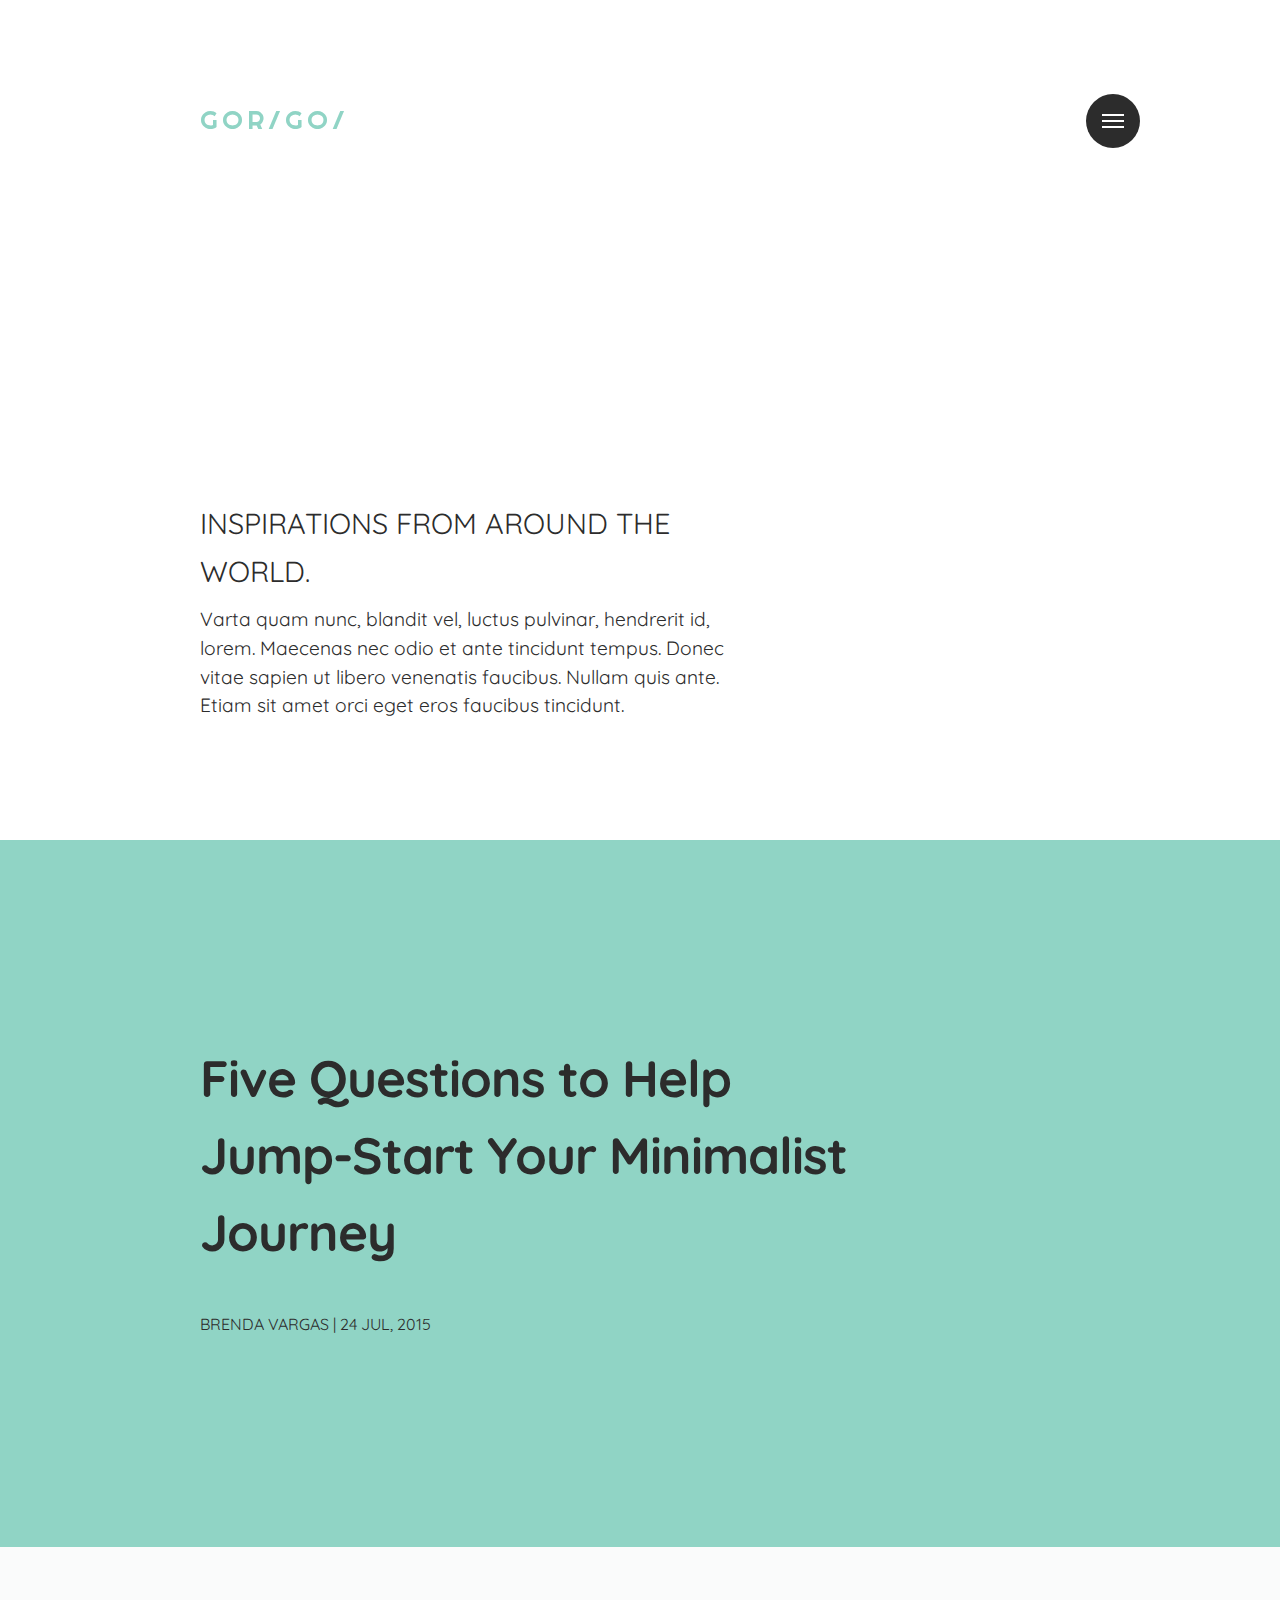
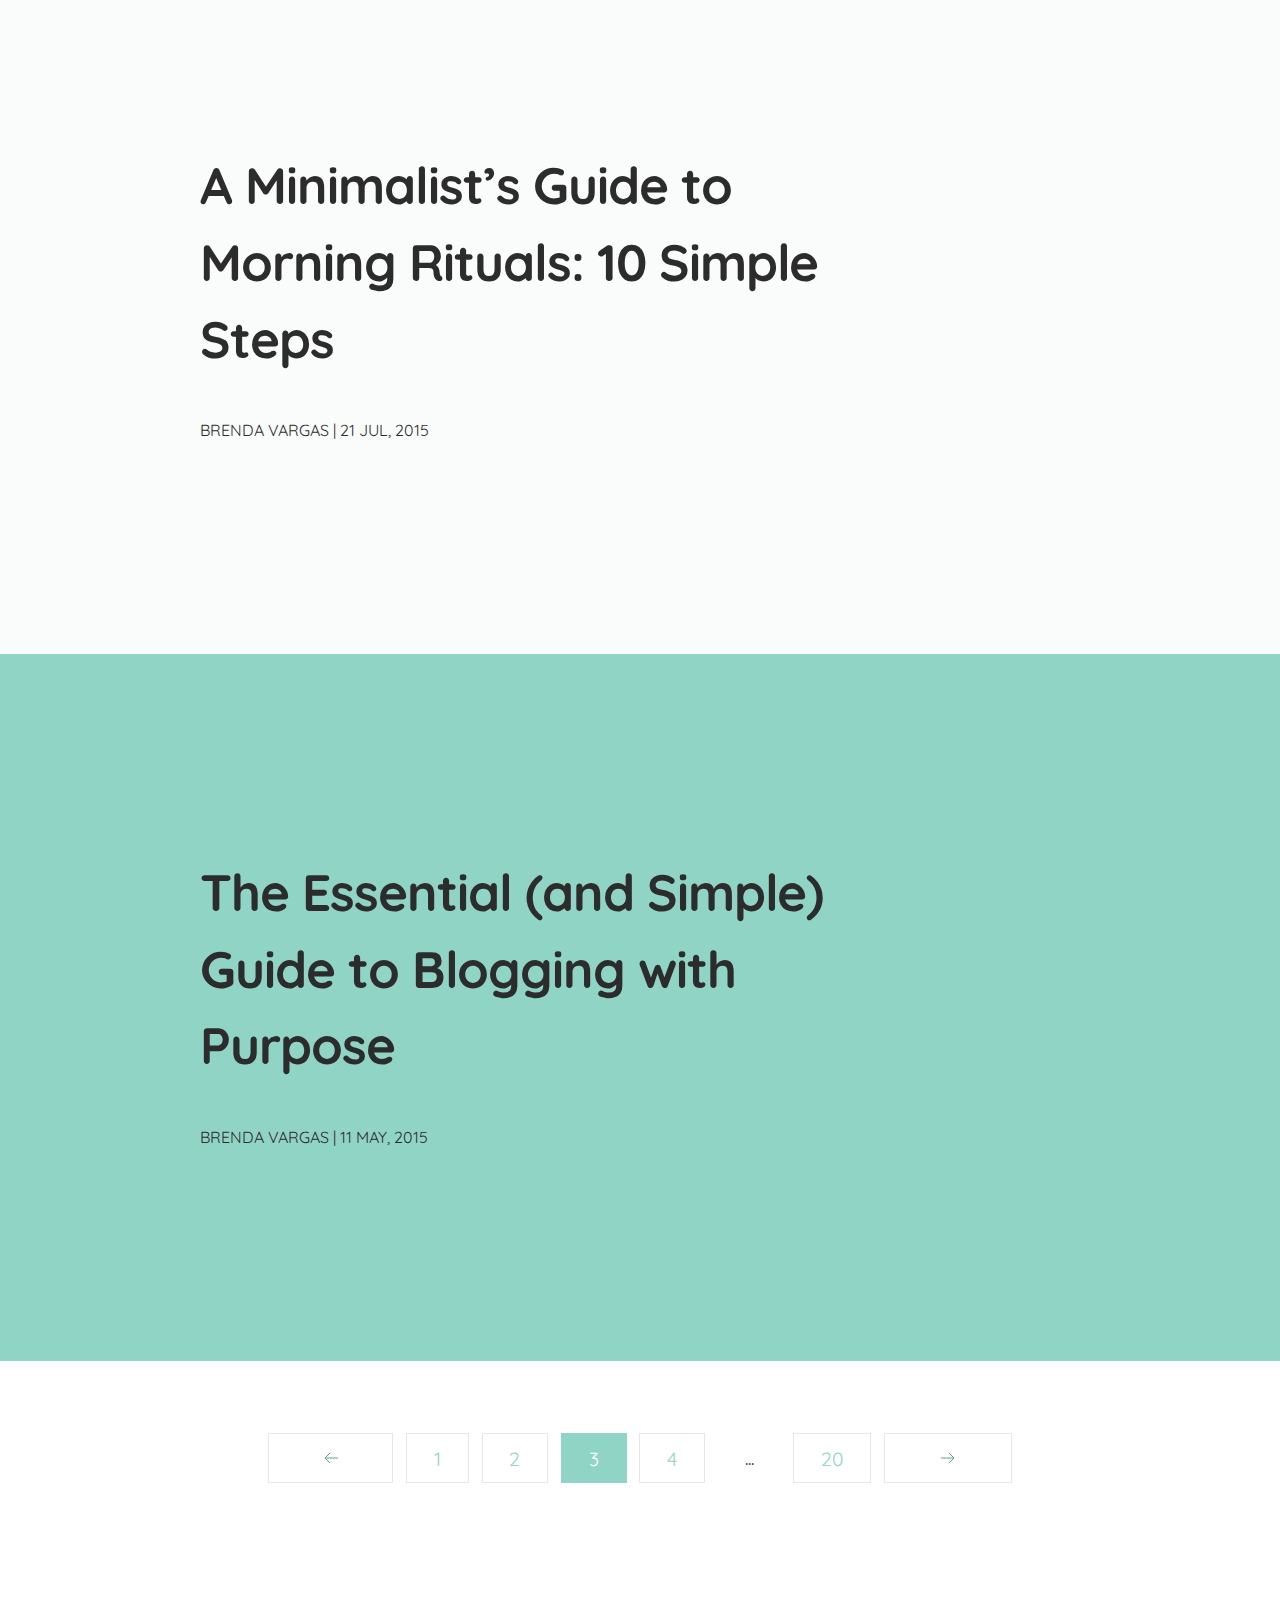
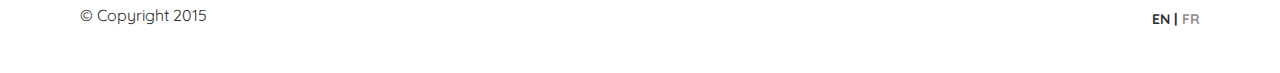
==== news.html @ 6a3af5d9 "template" ====
<!DOCTYPE html>
<html lang="en" class="no-js">
<head>
<meta http-equiv="Content-Type" content="text/html; charset=utf-8" >
    <meta charset="utf-8" />
    <meta name="viewport" content="width=device-width" />
    <meta http-equiv="x-ua-compatible" content="ie=edge">
    <title>GOR/GO/</title>
 
    <link rel="stylesheet" href="style.css" media="screen" />
   

    <link href='http://fonts.googleapis.com/css?family=Righteous&subset=latin,latin-ext' rel='stylesheet' type='text/css'>
    <link href='http://fonts.googleapis.com/css?family=Quicksand:300,400,700' rel='stylesheet' type='text/css'>

     <script src="scripts/modernizr.js"></script>

</head>

<body>
    
    <a href="#cd-nav" class="cd-nav-trigger">Menu 
        <span class="cd-nav-icon"></span>

        <svg x="0px" y="0px" width="54px" height="54px" viewBox="0 0 54 54">
            <circle fill="transparent" stroke="#90D4C5" stroke-width="2" cx="27" cy="27" r="25" stroke-dasharray="157 157" stroke-dashoffset="157"></circle>
        </svg>
    </a>
        
    <div id="cd-nav" class="cd-nav">
        <div class="cd-navigation-wrapper">
            <div class="cd-half-block">


                <nav>
                    <ul class="cd-primary-nav">
                        <li><a href="index.html" class="selected">Showcase</a></li>
                        <li><a href="news.html">News</a></li>
                        <li><a href="profile.html">Profile</a></li>
                        <li><a href="#">Docs</a></li>
                        <li><a href="#">Contact</a></li>
                    </ul>
                </nav>
            </div><!-- .cd-half-block -->
            
            <div class="cd-half-block">
                <address>
                    <ul class="cd-contact-info">
                        <li><a href="mailto:info@myemail.co">info@myemail.co</a></li>
                        <li>0244-12345678</li>
                    </ul>
                    <ul class="cd-contact-socials">
                        <li><a href="#0">Instagram</a></li>   
                        <li><a href="#0">Behance</a></li>   
                        <li><a href="#0">Dribbble</a></li>    
                    </ul>
                </address>
            </div> <!-- .cd-half-block -->
        </div> <!-- .cd-navigation-wrapper -->
    </div> <!-- .cd-nav -->

    <div class="site-container">

        <header class="site-header cf">
            <div class="site-title"><a href="index.html">GOR/GO/</a></div>

            <div class="cf"></div>

        </header><!-- / .site-header -->

        <section class="site-content">

            <div class="page-desc">
                <h4>Inspirations from around the world.</h4>
                <p>Varta quam nunc, blandit vel, luctus pulvinar, hendrerit id, lorem. Maecenas nec odio et ante tincidunt tempus. Donec vitae sapien ut libero venenatis faucibus. Nullam quis ante. Etiam sit amet orci eget eros faucibus tincidunt.</p>
            </div>
            
            <article class="news">


                <div class="blog_item full grey_bg ">
                    <a class="full_link" href="news-item.html"></a>
                    <div class="abs_bg" style="background-image: url('img/news-3.jpg')"></div>
                    <div class="blog_item_inner">
                        <h1>Five Questions to Help Jump-Start Your Minimalist Journey</h1>
                        <h5 class="date">Brenda Vargas | 24 Jul, 2015</h5>
                    </div>
                </div>
                <div class="blog_item full">
                    <a class="full_link" href="news-item.html"></a>
                    <div class="abs_bg" style="background-image: url('img/news-2.jpg')"></div>
                    <div class="blog_item_inner">
                        <h1>A Minimalist’s Guide to Morning Rituals: 10 Simple Steps</h1>
                        <h5 class="date">Brenda Vargas | 21 Jul, 2015</h5>
                    </div>
                </div>
                <div class="blog_item full grey_bg">
                    <a class="full_link" href="news-item.html"></a>
                    <div class="abs_bg" style="background-image: url('img/news-1.jpg')"></div>
                    <div class="blog_item_inner">
                        <h1>The Essential (and Simple) Guide to Blogging with Purpose</h1>
                        <h5 class="date">Brenda Vargas | 11 May, 2015</h5>
                    </div>
                </div>
       
            </article>
   
        <!--END .site-content-->
        </section>
 
        <nav role="navigation">
            <ul class="cd-pagination animated-buttons custom-icons">
                <li class="button"><a href="#0"><i>Prev</i></a></li>
                <li><a href="#0">1</a></li>
                <li><a href="#0">2</a></li>
                <li><a class="current" href="#0">3</a></li>
                <li><a href="#0">4</a></li>
                <li><span>...</span></li>
                <li><a href="#0">20</a></li>
                <li class="button"><a href="#0"><i>Next</i></a></li>
            </ul>
        </nav> <!-- cd-pagination-wrapper -->
 

         <footer class="site-footer cf">
            <p class="footer-text">© Copyright 2015 </p>
            <nav class="languages" role="navigation">
              <ul>
             
                <li class="active"><a href="#">EN |</a></li>
                <li><a href="#">FR</a></li>
             
              </ul>
            </nav> 
        </footer>


    <!--END .site-container-->
    </div>

    <script src="scripts/jquery-2.1.4.min.js"></script>
    <script src="scripts/jquery.fitvids.js"></script>
    <script src="scripts/jquery.imagesloaded.min.js"></script>
    <script src="scripts/main.js"></script>  
 

</body>
</html>
---- style.css ----
/*
Template Name: Gorgo
Author: Levent Usta
Author URI: http://www.aristotheme.com
Description: A template by Aristotheme.
*/

/*=================================*/
/*  Table of Contents
/*  - Reset & Clearfix Styles
/*  - Main Styles
/*      - Titles
/*      - Navigation Styles
/*      - Projects Feed
/*          - Project Assets
/*          - Project Content
/*          - Paginations
/*  - News
/*  - Structure
/*  - Grid
/*  - Footer Styles
/*  - Media Queries


/*=================================*/

/*=================================*/
/* Reset & Clearfix Styles
/*=================================*/

html, body, div, span, applet, object, iframe, h1, h2, h3, h4, h5, h6, p, blockquote, pre, a, abbr, acronym, address, big, cite, code, del, dfn, em, font, img, ins, kbd, q, s, samp, small, strike, strong, sub, sup, tt, var, b, u, i, center, dl, dt, dd, ol, ul, li, fieldset, form, label, legend, table, caption, tbody, tfoot, thead, tr, th, td { margin: 0; padding: 0; border: 0; outline: 0; font-size: 100%; vertical-align: baseline; background: transparent; } body { line-height: 1; } ol, ul { list-style: none; } blockquote, q { quotes: none; } blockquote:before, blockquote:after, q:before, q:after { content: ''; content: none; } :focus { outline: 0; } ins { text-decoration: none; } del { text-decoration: line-through; } table { border-collapse: collapse; border-spacing: 0; }

.cf:before, .cf:after { content: " "; display: table; } .cf:after { clear: both; }

/*=================================*/
/* Main Styles
/*=================================*/

* { box-sizing: border-box; }
html {
    font-family: sans-serif; /* 1 */
    -ms-text-size-adjust: 100%; /* 2 */
    -webkit-text-size-adjust: 100%; /* 2 */
}
body {
    background: #FFFFFF;
    color: #2c2c2c;
    font-family: 'quicksand', Arial, sans-serif;
    font-size: 18px;
    line-height: 1.65;
    opacity: 0;
    overflow-x: hidden;
    transition: opacity 0.25s ease-in 0.1s;
    word-wrap: break-word;
    -webkit-text-size-adjust: none;
}
body.loaded,
.no-js body {
    opacity: 1;
}
a, a:visited {
    color: #90D4C5;
    text-decoration: none;
    transition: color 0.1s ease-in-out;
}
a:hover, a:active {
    color: #2c2c2c;
    text-decoration: none;
}

h1,h2,h3 {
    font-weight: bold;
    line-height: 1.5;
}
h1 {
    font-size: 2.2rem;
    letter-spacing: -1px;
    margin: 0 0 40px;
}

h2 {
    font-size: 1.8rem;
    margin: 0;
}

h3 {
    font-size: 1.4rem;
}

h4 {
    font-size: 1.2rem;
}

h5 {
    font-size: 1rem;
}

h6 {
    font-size: .8rem;
}

h3,
h4,
h5,
h6 {
    text-transform: uppercase;
    margin: 0 0 10px;
}
h4,
h5,
h6 {
   font-weight: normal;
}
p,li {
    font-weight: 400;
    font-size: 1.2rem;
    line-height: 1.5;
    margin: 0 0 20px;
}
small {
    font-weight: 300;
    font-size: 1rem;
    color: #747474
}
img {
    height: auto;
    max-width: 100%;
    vertical-align: bottom;
}

hr{
    border: 0;
    height: 4px;
    margin: 40px 0;
    background: #000;
}

pre,
code,
samp {
    font-family: "quicksand", Consolas, monospace;
    font-size: inherit;
}

pre,
code {
    background-color: #eee;
    border-radius: 3px;
}

pre {
    margin-top: 0;
    margin-bottom: 1rem;
    overflow-x: scroll;
    padding: 1rem;
}

.example {
  border-bottom-left-radius: 0;
  border-bottom-right-radius: 0;
  background-color: #fafafa;
  position: relative;
  padding: 2rem 1rem;
}

.example-title {
  position: absolute;
  top: 0;
  right: 0;
  background-color: #eee;
  padding: 0 1rem;
  border-top-right-radius: 3px;
  border-bottom-left-radius: 3px;
}
.example + pre {
  border-top-left-radius: 0;
  border-top-right-radius: 0;
  /*border: 1px solid #ccc;*/
  /*border-top: 0;*/
}
pre {
  margin-bottom: 2rem;
}

/*===== Titles =====*/
.site-title {
    font-family: 'Righteous',helvetica,sans-serif;
    font-size: 26px;
    color: #90D4C5;
    line-height: 1.5em;
    position: relative;
    z-index: 12;
    letter-spacing: 4px;
    margin-bottom: 120px;
}
.site-title a {
    position: fixed;
}
.site-title a,
.site-title a:visited { color: #90D4C5; }
.site-title a:hover,
.site-title a:active {
    color: #90D4C5;
    opacity: 0.8;
}
.site-title div { display: inline; }
.site-tagline {
    clear: both;
    margin-bottom: 40px;
    width: 100%;
}
.site-tagline p {
    color: #2c2c2c;
    font-size: 21px;
    text-align: left;
    width: 90%;
}
.site-tagline a,
.site-tagline a:visited { color: #90D4C5; }
.site-tagline a:hover {
    color: #2c2c2c;
}
/*=================================*/
/* Language Styles
/*=================================*/
.languages {
    position: relative;
    z-index: 1;
    float: right;
    -webkit-transition: -webkit-transform 0.5s;
    -moz-transition: -moz-transform 0.5s;
    transition: transform 0.5s;
}
.languages ul {
    list-style: none;
    margin: 0;
    padding: 0;
}
.languages ul li {
    display: inline-block;
    margin: 0;
}
.languages ul li a {
    color: #8e8e8e;
    font-weight: bold;
    font-size: 14px;
    line-height: 14px;
}
.languages ul li a:hover {
    color: #90D4C5; 
}

.languages ul li.active a {
    color: #2c2c2c;
}
/*=================================*/
/* Navigation Styles
/*=================================*/
.cd-nav-trigger {
    position: fixed;
    z-index: 999;
    right: 20px;
    top: 34px;
    height: 54px;
    width: 54px;
    background-color: #2c2c2c;
    border-radius: 50%;
    /* image replacement */
    overflow: hidden;
    text-indent: 100%;
    white-space: nowrap;
    -webkit-transition: -webkit-transform 0.5s;
    -moz-transition: -moz-transform 0.5s;
    transition: transform 0.5s;
}
.cd-nav-trigger .cd-nav-icon {
    /* icon created in CSS */
    position: absolute;
    z-index: 12;
    left: 50%;
    top: 50%;
    bottom: auto;
    right: auto;
    -webkit-transform: translateX(-50%) translateY(-50%);
    -moz-transform: translateX(-50%) translateY(-50%);
    -ms-transform: translateX(-50%) translateY(-50%);
    -o-transform: translateX(-50%) translateY(-50%);
    transform: translateX(-50%) translateY(-50%);
    width: 22px;
    height: 2px;
    background-color: #ffffff;
}
.cd-nav-trigger .cd-nav-icon::before, .cd-nav-trigger .cd-nav-icon:after {
    /* upper and lower lines of the menu icon */
    content: '';
    position: absolute;
    top: 0;
    right: 0;
    width: 100%;
    height: 100%;
    background-color: inherit;
    /* Force Hardware Acceleration in WebKit */
    -webkit-transform: translateZ(0);
    -moz-transform: translateZ(0);
    -ms-transform: translateZ(0);
    -o-transform: translateZ(0);
    transform: translateZ(0);
    -webkit-backface-visibility: hidden;
    backface-visibility: hidden;
    -webkit-transition: -webkit-transform 0.5s, width 0.5s, top 0.3s;
    -moz-transition: -moz-transform 0.5s, width 0.5s, top 0.3s;
    transition: transform 0.5s, width 0.5s, top 0.3s;
}
.cd-nav-trigger .cd-nav-icon::before {
    -webkit-transform-origin: right top;
    -moz-transform-origin: right top;
    -ms-transform-origin: right top;
    -o-transform-origin: right top;
    transform-origin: right top;
    -webkit-transform: translateY(-6px);
    -moz-transform: translateY(-6px);
    -ms-transform: translateY(-6px);
    -o-transform: translateY(-6px);
    transform: translateY(-6px);
}
.cd-nav-trigger .cd-nav-icon::after {
    -webkit-transform-origin: right bottom;
    -moz-transform-origin: right bottom;
    -ms-transform-origin: right bottom;
    -o-transform-origin: right bottom;
    transform-origin: right bottom;
    -webkit-transform: translateY(6px);
    -moz-transform: translateY(6px);
    -ms-transform: translateY(6px);
    -o-transform: translateY(6px);
    transform: translateY(6px);
}
.no-touch .cd-nav-trigger:hover .cd-nav-icon::after {
    top: 2px;
}
.no-touch .cd-nav-trigger:hover .cd-nav-icon::before {
    top: -2px;
}
.cd-nav-trigger svg {
    position: absolute;
    top: 0;
    left: 0;
}
.cd-nav-trigger circle {
    /* circle border animation */
    -webkit-transition: stroke-dashoffset 0.4s 0s;
    -moz-transition: stroke-dashoffset 0.4s 0s;
    transition: stroke-dashoffset 0.4s 0s;
}
.navigation-is-open .cd-nav-trigger {
    /* rotate trigger when navigation becomes visible */
    -webkit-transform: rotate(180deg);
    -moz-transform: rotate(180deg);
    -ms-transform: rotate(180deg);
    -o-transform: rotate(180deg);
    transform: rotate(180deg);
}
.navigation-is-open .cd-nav-trigger .cd-nav-icon::after,
.navigation-is-open .cd-nav-trigger .cd-nav-icon::before {
    /* animate arrow --> from hamburger to arrow */
    width: 50%;
    -webkit-transition: -webkit-transform 0.5s, width 0.5s;
    -moz-transition: -moz-transform 0.5s, width 0.5s;
    transition: transform 0.5s, width 0.5s;
}
.navigation-is-open .cd-nav-trigger .cd-nav-icon::before {
    -webkit-transform: rotate(45deg);
    -moz-transform: rotate(45deg);
    -ms-transform: rotate(45deg);
    -o-transform: rotate(45deg);
    transform: rotate(45deg);
}
.navigation-is-open .cd-nav-trigger .cd-nav-icon::after {
    -webkit-transform: rotate(-45deg);
    -moz-transform: rotate(-45deg);
    -ms-transform: rotate(-45deg);
    -o-transform: rotate(-45deg);
    transform: rotate(-45deg);
}
.no-touch .navigation-is-open .cd-nav-trigger:hover .cd-nav-icon::after, .no-touch .navigation-is-open .cd-nav-trigger:hover .cd-nav-icon::before {
    top: 0;
}
.navigation-is-open .cd-nav-trigger circle {
    stroke-dashoffset: 0;
    -webkit-transition: stroke-dashoffset 0.4s 0.3s;
    -moz-transition: stroke-dashoffset 0.4s 0.3s;
    transition: stroke-dashoffset 0.4s 0.3s;
}
.cd-nav {
    position: fixed;
    z-index: 12;
    top: 0;
    left: 0;
    height: 100%;
    width: 100%;
    background-color: #2c2c2c;
    visibility: hidden;
    -webkit-transition: visibility 0s 0.7s;
    -moz-transition: visibility 0s 0.7s;
    transition: visibility 0s 0.7s;
}
.cd-nav .cd-navigation-wrapper {
    /* all navigation content */
    padding: 20px;
    height: 100%;
    overflow-y: auto;
    -webkit-overflow-scrolling: touch;
   
    /* Force Hardware Acceleration in WebKit */
    -webkit-transform: translateZ(0);
    -moz-transform: translateZ(0);
    -ms-transform: translateZ(0);
    -o-transform: translateZ(0);
    transform: translateZ(0);
    -webkit-backface-visibility: hidden;
    backface-visibility: hidden;
    -webkit-transform: translateX(-50%);
    -moz-transform: translateX(-50%);
    -ms-transform: translateX(-50%);
    -o-transform: translateX(-50%);
    transform: translateX(-50%);
    -webkit-transition: -webkit-transform 0.7s;
    -moz-transition: -moz-transform 0.7s;
    transition: transform 0.7s;
    -webkit-transition-timing-function: cubic-bezier(0.86, 0.01, 0.77, 0.78);
    -moz-transition-timing-function: cubic-bezier(0.86, 0.01, 0.77, 0.78);
    transition-timing-function: cubic-bezier(0.86, 0.01, 0.77, 0.78);
}
.navigation-is-open .cd-nav {
    visibility: visible;
    -webkit-transition: visibility 0s 0s;
    -moz-transition: visibility 0s 0s;
    transition: visibility 0s 0s;
}
.navigation-is-open .cd-nav .cd-navigation-wrapper {
    -webkit-transform: translateX(0);
    -moz-transform: translateX(0);
    -ms-transform: translateX(0);
    -o-transform: translateX(0);
    transform: translateX(0);
    -webkit-transition: -webkit-transform 0.5s;
    -moz-transition: -moz-transform 0.5s;
    transition: transform 0.5s;
    -webkit-transition-timing-function: cubic-bezier(0.82, 0.01, 0.77, 0.78);
    -moz-transition-timing-function: cubic-bezier(0.82, 0.01, 0.77, 0.78);
    transition-timing-function: cubic-bezier(0.82, 0.01, 0.77, 0.78);
}
 
.cd-nav .cd-primary-nav {
    margin-top: 90px;
}
.cd-nav .cd-primary-nav a {
    font-size: 21px;
    display: inline-block;
}
.cd-nav .cd-primary-nav a.selected {
    color: #ffffff;
}
.no-touch .cd-nav .cd-primary-nav a:hover {
    color: #ffffff;
}
.cd-nav .cd-contact-info {
    margin-top: 20px;
    margin-bottom: 20px;
}
.cd-nav .cd-contact-info li {
    margin-bottom: 0.5em;
    line-height: 1.2;
    color: rgba(255, 255, 255, 0.3);
}
.cd-nav .cd-contact-info a {
    color: #ffffff;
    color: rgba(255, 255, 255, 0.3);
}
.cd-nav .cd-contact-info a:hover {
    color: #ffffff;
    color: rgba(255, 255, 255, 1);
}
.cd-nav .cd-contact-info span {
    display: block;
}
.cd-nav .cd-contact-info li, 
.cd-nav .cd-contact-info a, 
.cd-nav .cd-contact-info span {
    font-size: 18px;
}

.cd-nav .cd-contact-socials li {
    line-height: 1.8;
}
.cd-nav .cd-contact-socials a {
    color: rgba(255, 255, 255, 0.3);
    text-transform: uppercase;
    letter-spacing: 2px;
    font-size: 16px
}
.cd-nav .cd-contact-socials a:hover {
    color: #fff;
}
.no-js main {
    height: auto;
    overflow: visible;
}

.no-js .cd-nav {
    position: static;
    visibility: visible;
}
.no-js .cd-nav .cd-navigation-wrapper {
    height: auto;
    overflow: visible;
    padding: 100px 5%;
    -webkit-transform: translateX(0);
    -moz-transform: translateX(0);
    -ms-transform: translateX(0);
    -o-transform: translateX(0);
    transform: translateX(0);
}
/*===== Projects Feed =====*/
.projects-feed {
    clear: both;
}
.projects-feed .project {
    background: #fff;
    opacity: 0;
    overflow: hidden;
    position: relative;
    transition: opacity 0.25s ease-in 0.1s;
    width: 100%;
}
.no-js .projects-feed .project,
.projects-feed .loaded {
    opacity: 1;
}
.projects-feed .project .overlay {
    background: #ffffff;
    background: rgba(255, 255, 255, 0.6);
    height: 100%;
    opacity: 0;
    position: absolute;
    top: 0; right: 0; bottom: 0; left: 0;
    -webkit-transition: opacity 0.15s ease-in-out;
    transition: opacity 0.15s ease-in-out;
    width: 100%;
}
.no-touch .projects-feed .project a:hover .overlay {
    opacity: 1;
}
.projects-feed .project-content-container {
    position: relative;
    width: 100%;
    padding-bottom: 100%;
}
.projects-feed .project-content-container::before {
    border-left: 22px solid transparent;
    border-right: 22px solid transparent;
    border-bottom: 22px solid #fff;
    content: '';
    display: block;
    height: 0;
    margin: auto;
    position: absolute;
    top: -22px; left: 0; right: 0;
    width: 0;
}
.projects-feed .project-content {
    position: absolute;
    top: 0; right: 0; bottom: 0; left: 0;
    padding: 20px;
}
.table {
    display: table;
    height: 100%;
    width: 100%;
}
.table-cell {
    display: table-cell;
    height: 100%;
    width: 100%;
    vertical-align: middle;
}
.thumbnail-title {
    color: #2c2c2c;
    font-family: 'Righteous',helvetica,sans-serif;
    font-size: 21px;
    margin: 0 auto 10px auto;
    text-align: left;
    letter-spacing: 4px;
    text-transform:uppercase;
    max-width: 360px;
    width: 75%;
    word-wrap: break-word;
}
.thumbnail-description {
    color: #2c2c2c;
    font-family: 'quicksand', Arial, sans-serif;
    font-size: 16px;
    margin: 0 auto;
    max-height: 5em;
    max-width: 360px;
    text-align: left;
    width: 75%;
    text-transform: uppercase;
}
/*===== Project Assets =====*/
.thumb img {
    width: 100%;
    height: auto;
}
div.image,
div.audio,
div.video {
    text-align: center;
    transition: opacity 0.25s ease-in 0.1s;
}
.no-js div.image,
.no-js div.audio,
.no-js div.video,
div.loaded { opacity: 1; }
div.image img { width: 100%; }
 
.view {
    cursor: -webkit-zoom-in;
    cursor: -moz-zoom-in;
}
/*===== Project Content =====*/
.project-meta {
    font-family: 'quicksand', Arial, sans-serif;
    font-size: 14px;
    color: #BBBBBB;
    margin-top: 28px;
}
.project-meta > span::before {
    content: "\002F";
    margin: 0 5px 0 3px;
}
.project-meta > span:first-child::before { content: none; }
.project-meta a,
.project-meta a:visited {
    color: #BBBBBB;
    transition: opacity 0.2s ease-in-out;
}
.project-meta a:hover { color: #90D4C5; }
.project-meta .tags { margin-top: 17px; }
.project-meta .tags a { margin-left: 10px; }
.project-meta .tags a:first-child { margin-left: 0; }

/*===== Paginations =====*/
nav[role="navigation"] {
  text-align: center;
}

.cd-pagination {
  margin: 2em auto 2em;
  text-align: center;
}
.cd-pagination li {
  /* hide numbers on small devices */
  display: none;
  margin: 0 .2em;
}
.cd-pagination li.button {
  /* make sure prev next buttons are visible */
  display: inline-block;
}
.cd-pagination a, .cd-pagination span {
  display: inline-block;
  -webkit-user-select: none;
  -moz-user-select: none;
  -ms-user-select: none;
  user-select: none;
  /* use padding and font-size to change buttons size */
  padding: .6em .8em;
  font-size: 18p
  x;

}
.cd-pagination a {
  border: 1px solid #e6e6e6;
}
.no-touch .cd-pagination a:hover {
  background-color: #f2f2f2;
}
.cd-pagination a:active {
  /* click effect */
  -webkit-transform: scale(0.9);
  -moz-transform: scale(0.9);
  -ms-transform: scale(0.9);
  -o-transform: scale(0.9);
  transform: scale(0.9);
}
.cd-pagination a.disabled {
  /* button disabled */
  color: rgba(46, 64, 87, 0.4);
  pointer-events: none;
}
.cd-pagination a.disabled::before, .cd-pagination a.disabled::after {
  opacity: .4;
}
.cd-pagination .button:first-of-type a::before {
  content: '\00ab  ';
}
.cd-pagination .button:last-of-type a::after {
  content: ' \00bb';
}
.cd-pagination .current {
  /* selected number */
  background-color: #90D4C5;
  border-color: #90D4C5;
  color: #ffffff;
  pointer-events: none;
}
@media only screen and (min-width: 768px) {
  .cd-pagination li {
    display: inline-block;
  }
}
@media only screen and (min-width: 1170px) {
  .cd-pagination {
    margin: 4em auto 4em;
  }
}

.cd-pagination.custom-icons .button a {
  position: relative;

}
.cd-pagination.custom-icons .button:first-of-type a {
  padding-left: 2.4em;
}
.cd-pagination.custom-icons .button:last-of-type a {
  padding-right: 2.4em;
}
.cd-pagination.custom-icons .button:first-of-type a::before,
.cd-pagination.custom-icons .button:last-of-type a::after {
  content: '';
  position: absolute;
  display: inline-block;
  /* set size for custom icons */
  width: 16px;
  height: 16px;
  top: 50%;
  /* set margin-top = icon height/2 */
  margin-top: -8px;
  background: transparent url("img/cd-icon-arrow.svg") no-repeat center center;
}

.cd-pagination.custom-icons .button-main a {
  background: transparent url("img/portfolio-icon.svg") no-repeat center center;
}

.cd-pagination.custom-icons .button-main a:hover {
  background: transparent url("img/portfolio-icon.svg") no-repeat center center;
  border:1px solid #2c2c2c;
  -webkit-transition: border 1s;
  -moz-transition: border 1s;
  transition: border 1s;
}

.cd-pagination.custom-icons .button:first-of-type a::before {
  left: .8em;
}
.cd-pagination.custom-icons .button:last-of-type a::after {
  right: .8em;
  -webkit-transform: rotate(180deg);
  -moz-transform: rotate(180deg);
  -ms-transform: rotate(180deg);
  -o-transform: rotate(180deg);
  transform: rotate(180deg);
}

.cd-pagination.animated-buttons a, 
.cd-pagination.animated-buttons span {
  padding: 0 1.4em;
  height: 50px;
  line-height: 50px;
  overflow: hidden;
}
.cd-pagination.animated-buttons .button a {
  position: relative;
  padding: 0 2em;
}
.cd-pagination.animated-buttons .button:first-of-type a::before,
.cd-pagination.animated-buttons .button:last-of-type a::after {
  left: 50%;
  -webkit-transform: translateX(-50%);
  -moz-transform: translateX(-50%);
  -ms-transform: translateX(-50%);
  -o-transform: translateX(-50%);
  transform: translateX(-50%);
  right: auto;
  -webkit-transition: -webkit-transform 0.3s;
  -moz-transition: -moz-transform 0.3s;
  transition: transform 0.3s;
}
.cd-pagination.animated-buttons .button:last-of-type a::after {
  -webkit-transform: translateX(-50%) rotate(180deg);
  -moz-transform: translateX(-50%) rotate(180deg);
  -ms-transform: translateX(-50%) rotate(180deg);
  -o-transform: translateX(-50%) rotate(180deg);
  transform: translateX(-50%) rotate(180deg);
}
.cd-pagination.animated-buttons i {
  display: block;
  height: 100%;
  -webkit-transform: translateY(100%);
  -moz-transform: translateY(100%);
  -ms-transform: translateY(100%);
  -o-transform: translateY(100%);
  transform: translateY(100%);
  -webkit-transition: -webkit-transform 0.3s;
  -moz-transition: -moz-transform 0.3s;
  transition: transform 0.3s;
  font-style: normal;

}

.no-touch .cd-pagination.animated-buttons .button a:hover i {
  -webkit-transform: translateY(0);
  -moz-transform: translateY(0);
  -ms-transform: translateY(0);
  -o-transform: translateY(0);
  transform: translateY(0);
}

.no-touch .cd-pagination.animated-buttons .button:first-of-type a:hover::before {
  -webkit-transform: translateX(-50%) translateY(-50px);
  -moz-transform: translateX(-50%) translateY(-50px);
  -ms-transform: translateX(-50%) translateY(-50px);
  -o-transform: translateX(-50%) translateY(-50px);
  transform: translateX(-50%) translateY(-50px);
}

.no-touch .cd-pagination.animated-buttons .button:last-of-type a:hover::after {
  -webkit-transform: translateX(-50%) rotate(180deg) translateY(50px);
  -moz-transform: translateX(-50%) rotate(180deg) translateY(50px);
  -ms-transform: translateX(-50%) rotate(180deg) translateY(50px);
  -o-transform: translateX(-50%) rotate(180deg) translateY(50px);
  transform: translateX(-50%) rotate(180deg) translateY(50px);
}


/*===== News =====*/
.news .blog_item:nth-child(odd) {  background: #90D4C5; }
.news .blog_item:nth-child(even) {  background: #fafbfb; }
.blog_item {
    padding: 80px 50px;
    position: relative;
    transition: all 0.5s;
    cursor: pointer;
}
.blog_item h1, .blog_item h5 {
    transition: all 0.5s;
}
.blog_item h5 {
    font-size: 0.7em;
}
.blog_item .abs_bg {
    display: block;
    z-index: 1;
    position: absolute;
    left: 0;
    top: 0;
    width: 100%;
    height: 100%;
    background-size: cover;
    transition: all 0.5s;
    -ms-filter: "progid:DXImageTransform.Microsoft.Alpha(Opacity=0)";
    filter: alpha(opacity=0);
    -moz-opacity: 0;
    -khtml-opacity: 0;
    opacity: 0;
}
.blog_item .blog_item_inner {
    z-index: 2;
    position: relative;
}
.blog_item .full_link {
    z-index: 3;
    position: absolute;
    width: 100%;
    height: 100%;
    top:0;
    left:0;
}
.blog_item:hover {
    color: #fff;
    background: #000;
}
.blog_item:hover h1, .blog_item:hover h5 {
    color: #fff;
}
.blog_item:hover .abs_bg {
    -ms-filter: "progid:DXImageTransform.Microsoft.Alpha(Opacity=50)";
    filter: alpha(opacity=50);
    -moz-opacity: 0.5;
    -khtml-opacity: 0.5;
    opacity: 0.5;
}
.blog_item h1 {
    overflow: hidden;
    width: 100%;
    font-size: 1.4rem;
}
#blog .blog_item h1 {
    overflow: hidden;
}
/*===== Footer =====*/
.site-footer { padding: 40px 200px;}

/*=================================*/
/* Structure
/*=================================*/

.site-container {
    margin: 0 auto;
}
.site-header,
.page-desc {
    padding: 40px 20px;
    width: 100%;
}

.page-desc img {
    margin:40px 0;
}
.page-desc ul {
  margin: 60px 0;
}
.page-desc  li {
  list-style-type: disc;
  margin-left: 60px;
}
.row {
    margin-top: 40px;
}
.site-content {
    clear: both;
}
.site-content figure{
    margin:0;
    padding: 0;
}
.site-footer { padding: 40px 20px; }
.right {
    float: right;
    margin: 0px 0px 40px 40px ;
}
.left {
    float: left;
    margin: 0px 40px 40px 0px ;
}

/*=================================*/
/* Grid System
/*=================================*/

.row {
  overflow: hidden;
}
.large-1, .large-2, .large-3, .large-4 {
    width: 100%;
    margin-bottom: 40px;
}
.large-1:nth-child(1n), .large-2:nth-child(1n), .large-3:nth-child(1n), .large-4:nth-child(1n) {
    float: left;
}
.large-1:last-child, .large-2:last-child, .large-3:last-child, .large-4:last-child{
    float: right;
}



/*=================================*/
/* Footer Styles
/*=================================*/
.site-footer {
    color: #2c2c2c;
    font-family: 'quicksand', Arial, sans-serif;
}
.site-footer p { margin: 0; font-size: 16px;display: inline;}
.site-footer a,
.site-footer a:visited { color: #2c2c2c; }
.site-footer a:hover { color: #90D4C5; } 

/*=================================*/
/* Media Queries
/*=================================*/



@media only screen and (min-width: 401px) {

    /*===== Titles =====*/
    .site-tagline p { 
        font-size: 28px;
    }
    /*===== Navigations =====*/
    .cd-nav-trigger {
        top: 34px;
        right: 40px;
    }
    .cd-nav .cd-navigation-wrapper {
        padding: 40px;
    }
    /*===== Projects =====*/
    .projects-feed .thumb,
    .projects-feed .project-content-container {
        float: left;
        width: 50%;
    }
    .projects-feed .project-content-container { padding-bottom: 50%; }
    .projects-feed .project:nth-child(2n) .thumb { float: right; }
    /* Thumb on the left */
    .projects-feed .project:nth-child(2n+1) .project-content-container::before {
        border-top: 22px solid transparent;
        border-left: none;
        border-bottom: 22px solid transparent;
        border-right: 22px solid #fff;
            left: -22px; top: 0; bottom: 0; right: initial;
    }
    /* Thumb on the right */
    .projects-feed .project:nth-child(2n) .project-content-container::before {
        border-top: 22px solid transparent;
        border-right: none;
        border-bottom: 22px solid transparent;
        border-left: 22px solid #fff;
        left: initial; top: 0; bottom: 0; right: -22px;
    }
    /*===== Footer =====*/
    .site-footer { padding: 40px }

}

@media only screen and (min-width: 600px) {

    /*===== Structures =====*/
    .site-header,
    .page-desc {
        padding: 60px;
    }
    .page-desc {
        width: 75%;
    }
    .page-desc h1,
    .page-desc h2,
    .page-desc h3{
        font-size: 2.8rem;
    }
    /*===== Titles =====*/
    .site-title {
        margin-bottom: 120px;
    }
    .site-tagline {
        margin-bottom: 60px;
    }
    .site-tagline p { 
        font-size: 36px;
    }
    /*===== Navigations =====*/
    .cd-nav-trigger {
        top: 52px;
        right: 60px;
    }
    .cd-nav .cd-navigation-wrapper {
        padding: 60px 59px 60px calc(1px + 59px);
    }
    .cd-nav .cd-navigation-wrapper::after {
        clear: both;
        content: "";
        display: table;
    }
    .cd-nav .cd-half-block {
        width: 50%;
        float: left;
    }
    .cd-nav .cd-primary-nav {
        margin-top: 160px;
    }
    .cd-nav .cd-primary-nav a {
        font-size: 36px;
    }
    .cd-nav .cd-contact-info {
        margin-top: 160px;
        margin-bottom: 80px;
        text-align: right;
    }
    .cd-nav .cd-contact-info li {
        margin-bottom: 2em;
    }
    .cd-nav .cd-contact-socials {
        text-align: right;
    }
    /*===== Blog =====*/
    .blog_item h1 {
        font-size: 2rem;
        width: 75%;
    }
    .blog_item h5 {
        font-size: 0.8rem;
    }
    .blog_item {
        padding: 100px 50px;
    }
    /*===== Footer =====*/
    .site-footer { padding: 40px 60px; }


}

@media only screen and (min-width: 801px) {

    /*===== Structures =====*/
    .site-header,
    .page-desc {
        padding: 80px;
    }
    .row {
        margin-top: 80px;
    }
    /*===== Titles =====*/
    .site-title {
        margin-bottom: 160px;
    }
    .site-tagline {
        margin-bottom: 80px;
    }
    .site-tagline p { 
        font-size: 42px;
    }
    /*===== Navigations =====*/
    .cd-nav-trigger {
        top: 74px;
        right: 80px;
    }
    .cd-nav .cd-navigation-wrapper {
        padding: 60px 79px 60px calc(1px + 79px);
    }
    .cd-nav .cd-primary-nav a {
        font-size: 42px;
    }
    .cd-nav .cd-contact-info li, 
    .cd-nav .cd-contact-info a, 
    .cd-nav .cd-contact-info span {
        font-size: 21px;
    }
    /*===== Footer =====*/
    .site-footer { padding: 40px 80px; }
    .footer-text { float: left; }
    .footer-misc { float: right; }
    /*===== Projects =====*/
    .thumbnail-title {
        font-size: 28px;
    }
    .is_page .projects-feed { margin-top: 150px; }
    .projects-feed .project { float: left; }
    .projects-feed .project:nth-child(3n+1),
    .projects-feed .project:nth-child(3n+3) {
        /*max-width: 800px;*/
        width: 66.6667%;
    }
    .projects-feed .project:nth-child(3n+2) {
        float: right;
        /*max-width: 400px;*/
        width: 33.3333%;
    }
    .projects-feed .project:nth-child(3n+1) .thumb { float: left; }
    .projects-feed .project:nth-child(3n+3) .thumb { float: right; }
    .projects-feed .project:nth-child(3n+2) .thumb,
    .projects-feed .project:nth-child(3n+2) .project-content-container {
        float: none;
        width: 100%;
    }
    .projects-feed .project:nth-child(3n+2) .project-content-container { padding-bottom: 100%; }
    /* Thumb on the left */
    .projects-feed .project:nth-child(3n+1) .project-content-container::before {
        border-top: 22px solid transparent;
        border-left: none;
        border-bottom: 22px solid transparent;
        border-right: 22px solid #fff;
            left: -22px; top: 0; bottom: 0; right: initial;
    }
    /* Thumb on the top */
    .projects-feed .project:nth-child(3n+2) .project-content-container::before {
        border-left: 22px solid transparent;
        border-top: none;
        border-right: 22px solid transparent;
        border-bottom: 22px solid #fff;
            left: 0; top: -22px; bottom: initial; right: 0;
    }
    /* Thumb on the right */
    .projects-feed .project:nth-child(3n+3) .project-content-container::before {
        border-top: 22px solid transparent;
        border-right: none;
        border-bottom: 22px solid transparent;
        border-left: 22px solid #fff;
            left: initial; top: 0; bottom: 0; right: -22px;
    }
    /*===== Paginations =====*/

    /*===== Grid =====*/
    .large-1 {
      width: 100%;
    }

    .large-1:nth-child(1n) {
      float: left;
    }

    .large-1:last-child {
      float: right;
    }

    .large-2 {
      width: 40%;
    }

    .large-2:nth-child(1n) {
      float: left;
    }

    .large-2:last-child {
      float: right;
    }

    .large-3 {
      width: 30%;
    }

    .large-3:nth-child(1n) {
      float: left;
    }

    .large-3:last-child {
      float: right;
    }

    .large-4 {
      width: 20%;
    }

    .large-4:nth-child(1n) {
      float: left;
    }

    .large-4:last-child {
      float: right;
    }

    
}

@media only screen and (min-width: 1200px) {

    /*===== Structures =====*/
    .site-header,
    .page-desc {
        padding: 100px 200px;
    }
    .row {
        margin-top: 120px;
    }
    /*===== Titles =====*/
    .site-title {
        margin-bottom: 200px;
    }
    .site-tagline {
        margin-bottom: 100px;
        width: 75%;
    }
    .site-tagline p { 
        font-size: 48px;
    }
    .site-tagline h1 { 
        font-size: 3.2rem;
    }
    .site-tagline h5 { 
        font-size: 1.4rem;
    }
    /*===== Navigations =====*/
    .cd-nav-trigger {
        top: 94px;
        right: 140px;
    }
    .cd-nav .cd-navigation-wrapper {
        padding: 60px 140px 60px calc(58px + 140px);
    }
    .cd-nav .cd-primary-nav a {
        font-size: 54px;
    }
    .cd-nav .cd-contact-info li, 
    .cd-nav .cd-contact-info a, 
    .cd-nav .cd-contact-info span {
        font-size: 24px;
    }
    /*===== Projects =====*/
    .thumbnail-title {
        font-size: 36px;
    }
    /*===== Paginations =====*/

    /*===== Blog =====*/
    .blog_item h1 {
        width: 75%;
        font-size: 3.2rem;
    }
    .blog_item{
        padding: 200px;
    }
    .blog_item h5 {
        font-size: 1rem;
    }
    /*===== Main Styles =====*/
    h1 {
        font-size: 3.2rem;
    }

    h2 {
        font-size: 2.6rem;
    }

    h3 {
        font-size: 2.3rem;
    }

    h4 {
        font-size: 1.8rem;
    }

    h5 {
        font-size: 1.4rem;
    }

    h6 {
        font-size: 1rem;
    }

}
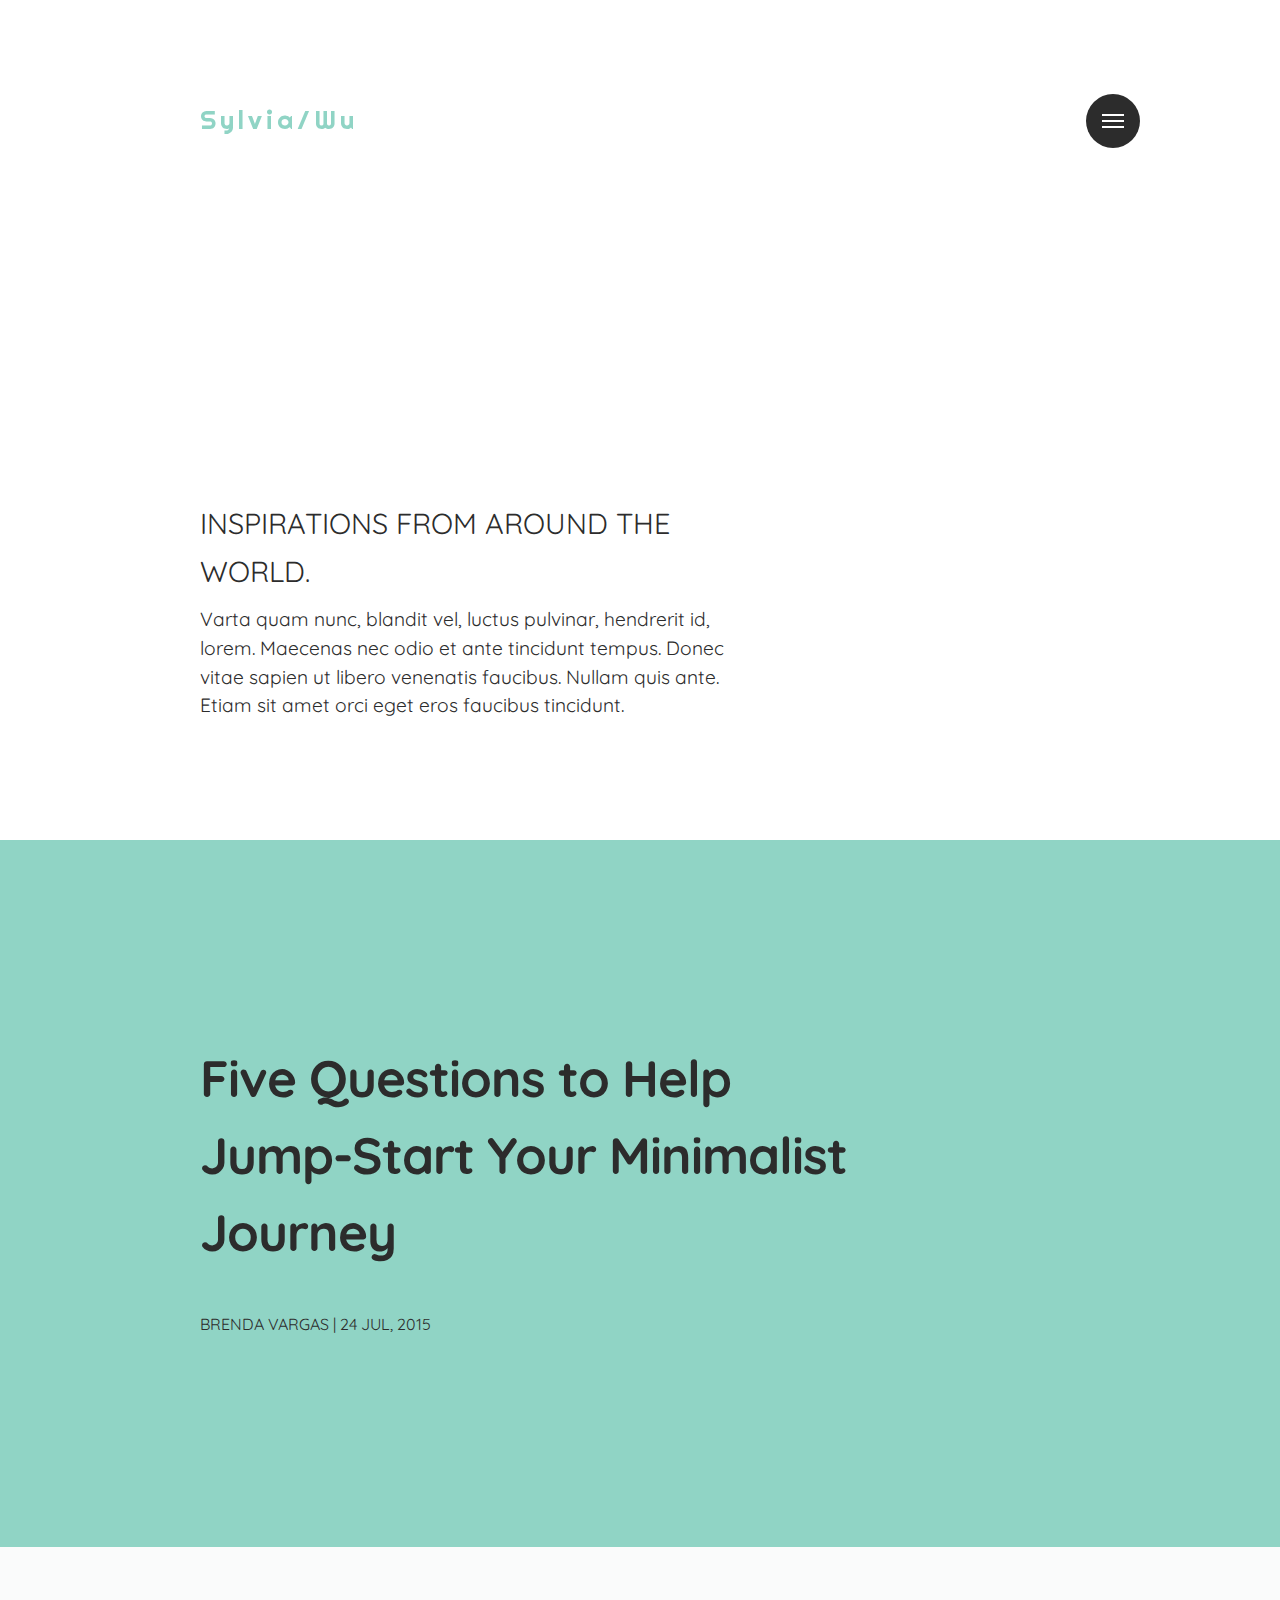
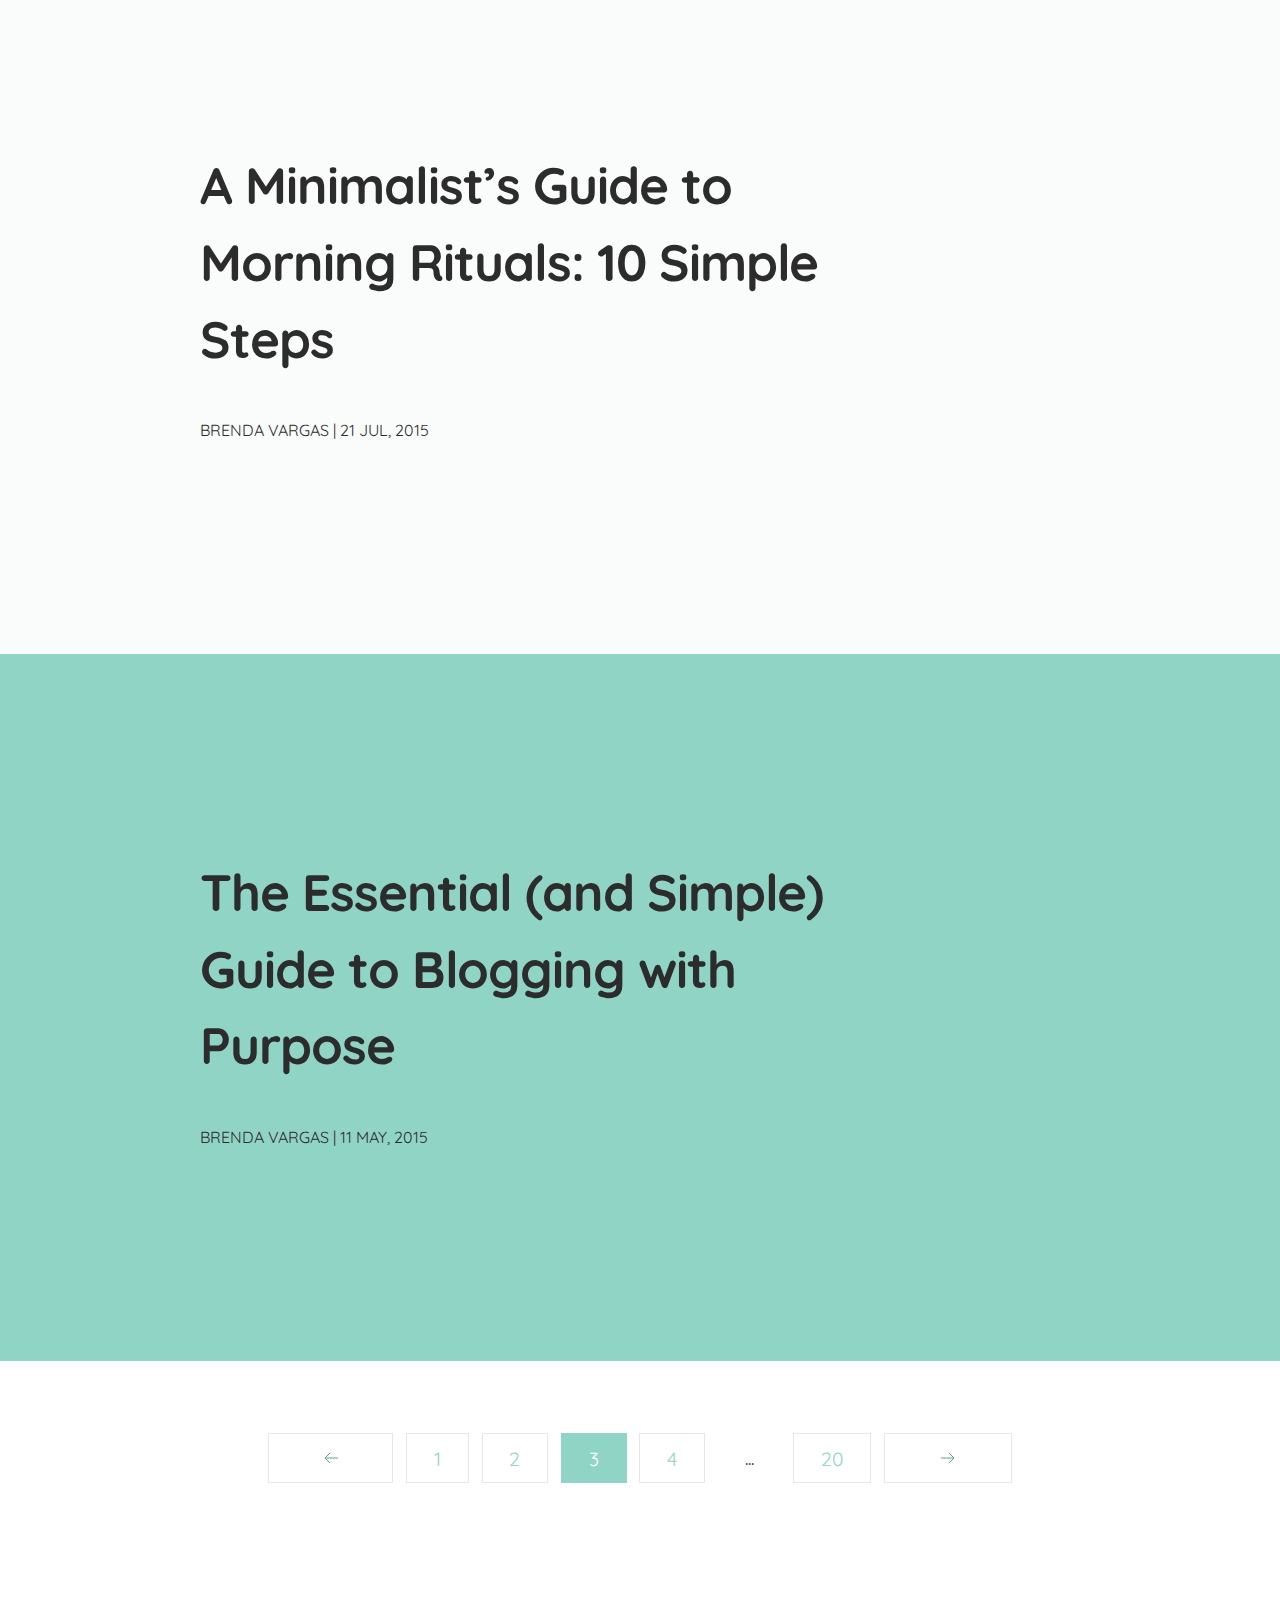
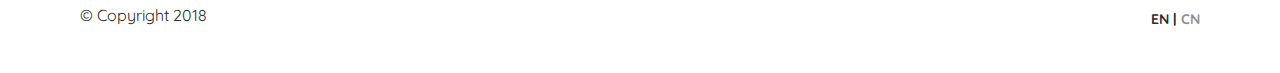
==== commit b3caa30b: "draft-1" ====
--- a/news.html
+++ b/news.html
@@ -5,7 +5,7 @@
     <meta charset="utf-8" />
     <meta name="viewport" content="width=device-width" />
     <meta http-equiv="x-ua-compatible" content="ie=edge">
-    <title>GOR/GO/</title>
+    <title>SW</title>
  
     <link rel="stylesheet" href="style.css" media="screen" />
    
@@ -44,25 +44,25 @@
             </div><!-- .cd-half-block -->
             
             <div class="cd-half-block">
-                <address>
-                    <ul class="cd-contact-info">
-                        <li><a href="mailto:info@myemail.co">info@myemail.co</a></li>
-                        <li>0244-12345678</li>
-                    </ul>
-                    <ul class="cd-contact-socials">
-                        <li><a href="#0">Instagram</a></li>   
-                        <li><a href="#0">Behance</a></li>   
-                        <li><a href="#0">Dribbble</a></li>    
-                    </ul>
-                </address>
-            </div> <!-- .cd-half-block -->
+                    <address>
+                        <ul class="cd-contact-info">
+                            <li><a href="mailto:xilinw@uw.edu">xilinw@uw.edu</a></li>
+                            <li>(206)954-2392</li>
+                        </ul>
+                        <ul class="cd-contact-socials">
+                            <li><a href="#0">Instagram</a></li>   
+                            <li><a href="#0">Behance</a></li>   
+                            <li><a href="#0">Dribbble</a></li>    
+                        </ul>
+                    </address>
+                </div> <!-- .cd-half-block -->
         </div> <!-- .cd-navigation-wrapper -->
     </div> <!-- .cd-nav -->
 
     <div class="site-container">
 
         <header class="site-header cf">
-            <div class="site-title"><a href="index.html">GOR/GO/</a></div>
+            <div class="site-title"><a href="index.html">Sylvia/Wu</a></div>
 
             <div class="cf"></div>
 
@@ -122,17 +122,17 @@
         </nav> <!-- cd-pagination-wrapper -->
  
 
-         <footer class="site-footer cf">
-            <p class="footer-text">© Copyright 2015 </p>
-            <nav class="languages" role="navigation">
-              <ul>
-             
-                <li class="active"><a href="#">EN |</a></li>
-                <li><a href="#">FR</a></li>
-             
-              </ul>
-            </nav> 
-        </footer>
+        <footer class="site-footer cf">
+                <p class="footer-text">© Copyright 2018 </p>
+                <nav class="languages" role="navigation">
+                  <ul>
+                 
+                    <li class="active"><a href="#">EN |</a></li>
+                    <li><a href="#">CN</a></li>
+                 
+                  </ul>
+                </nav> 
+            </footer>
 
 
     <!--END .site-container-->
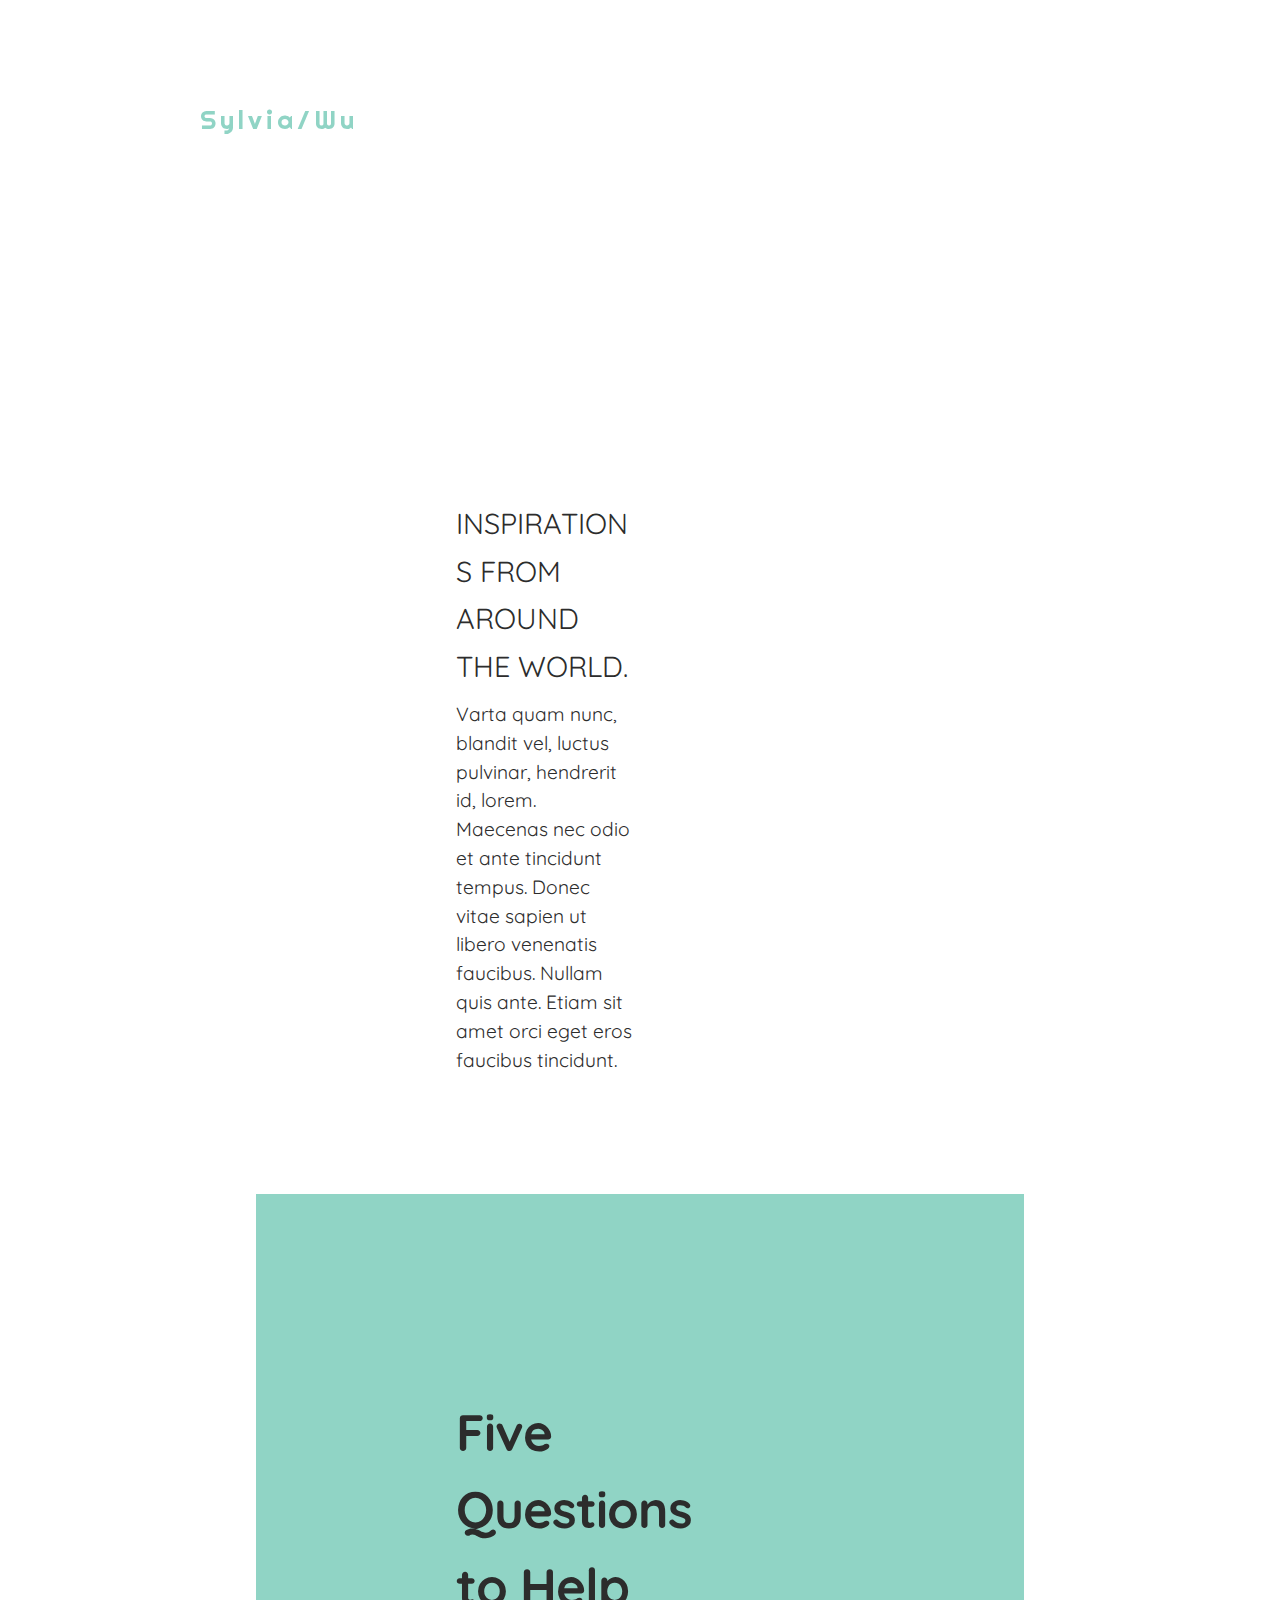
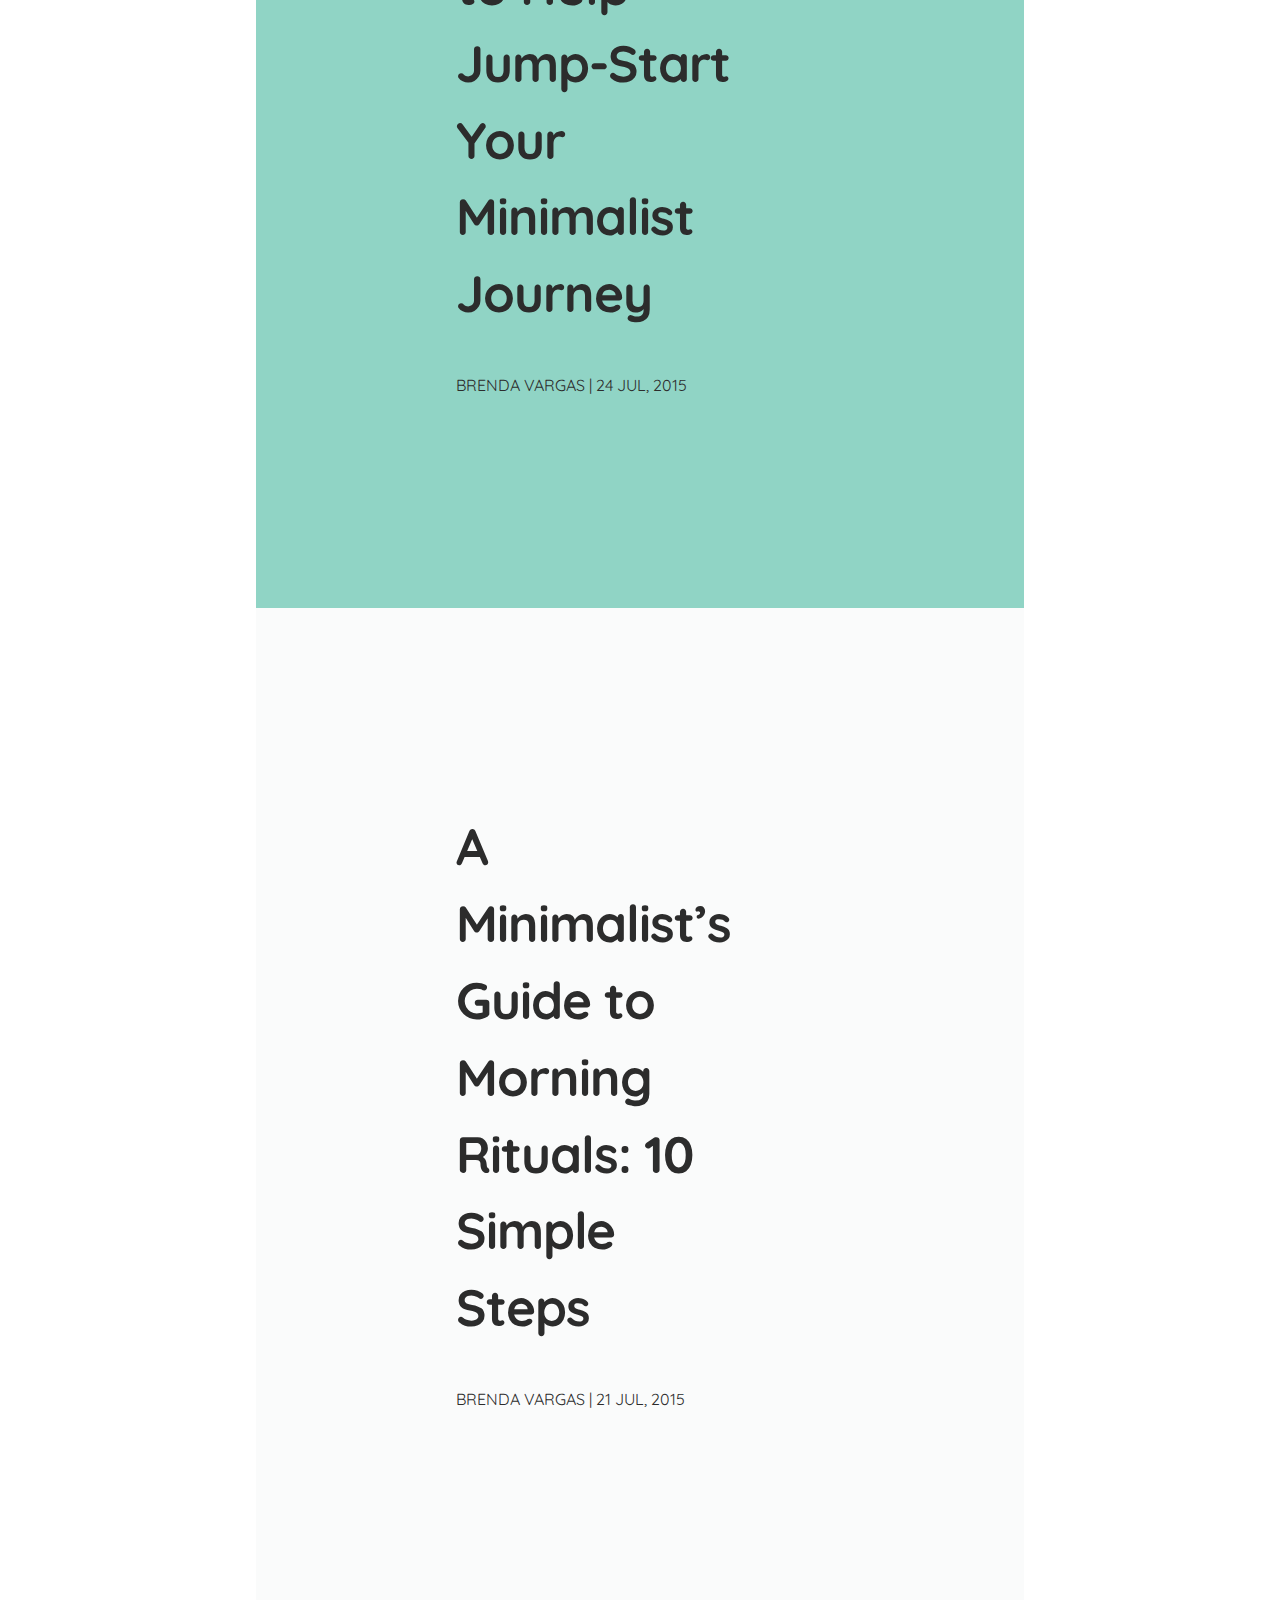
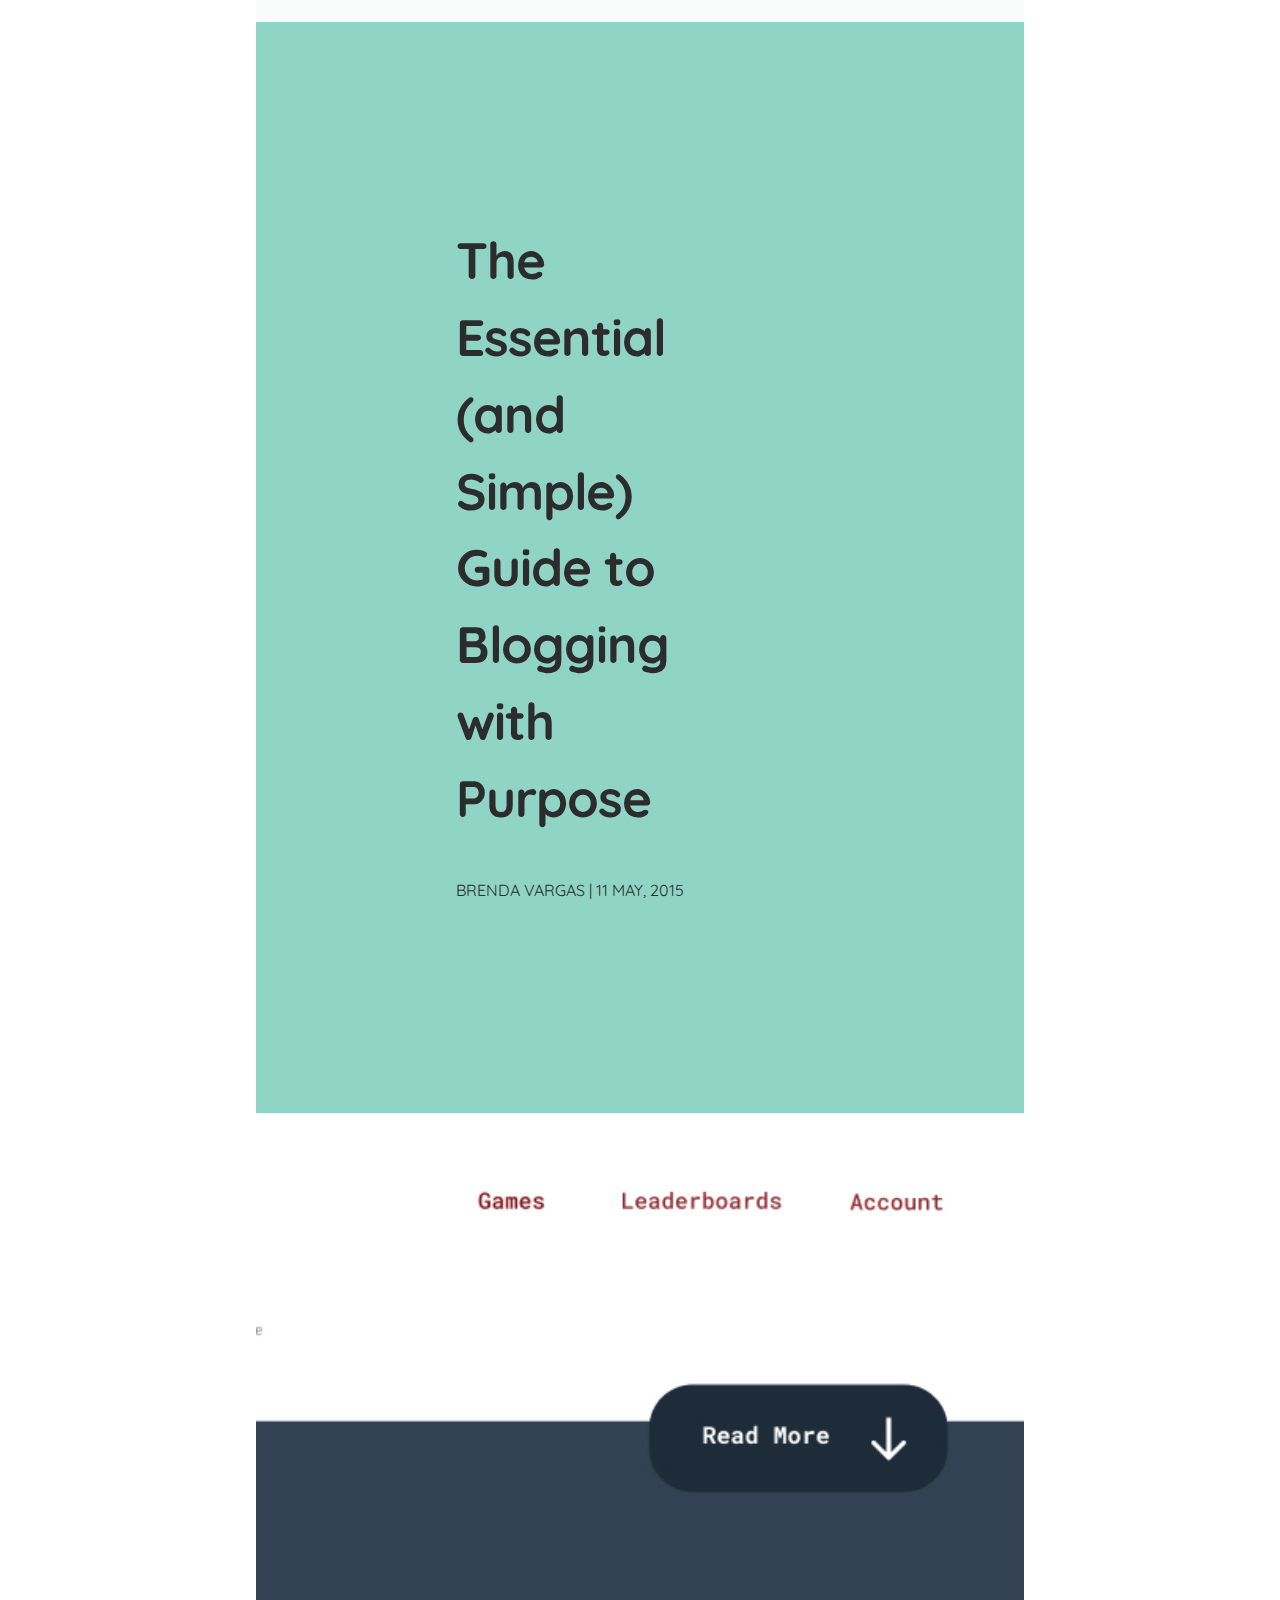
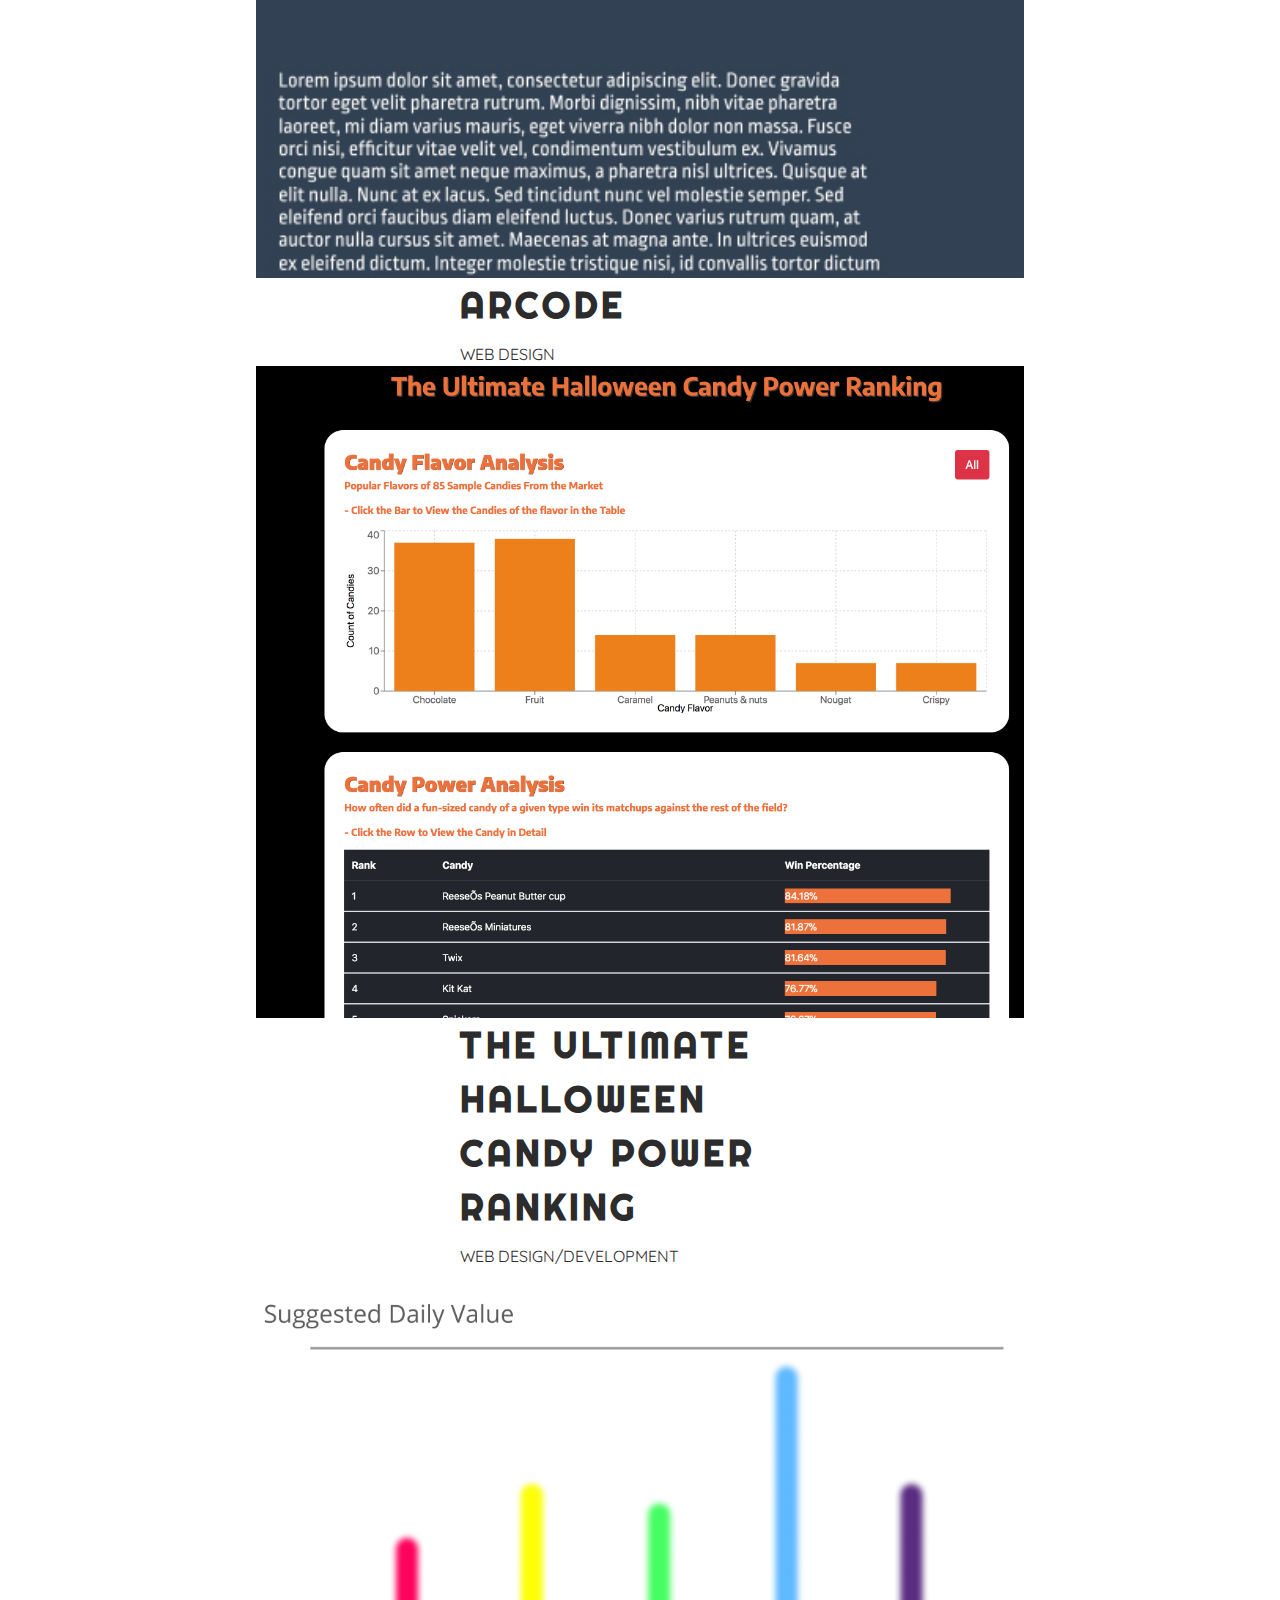
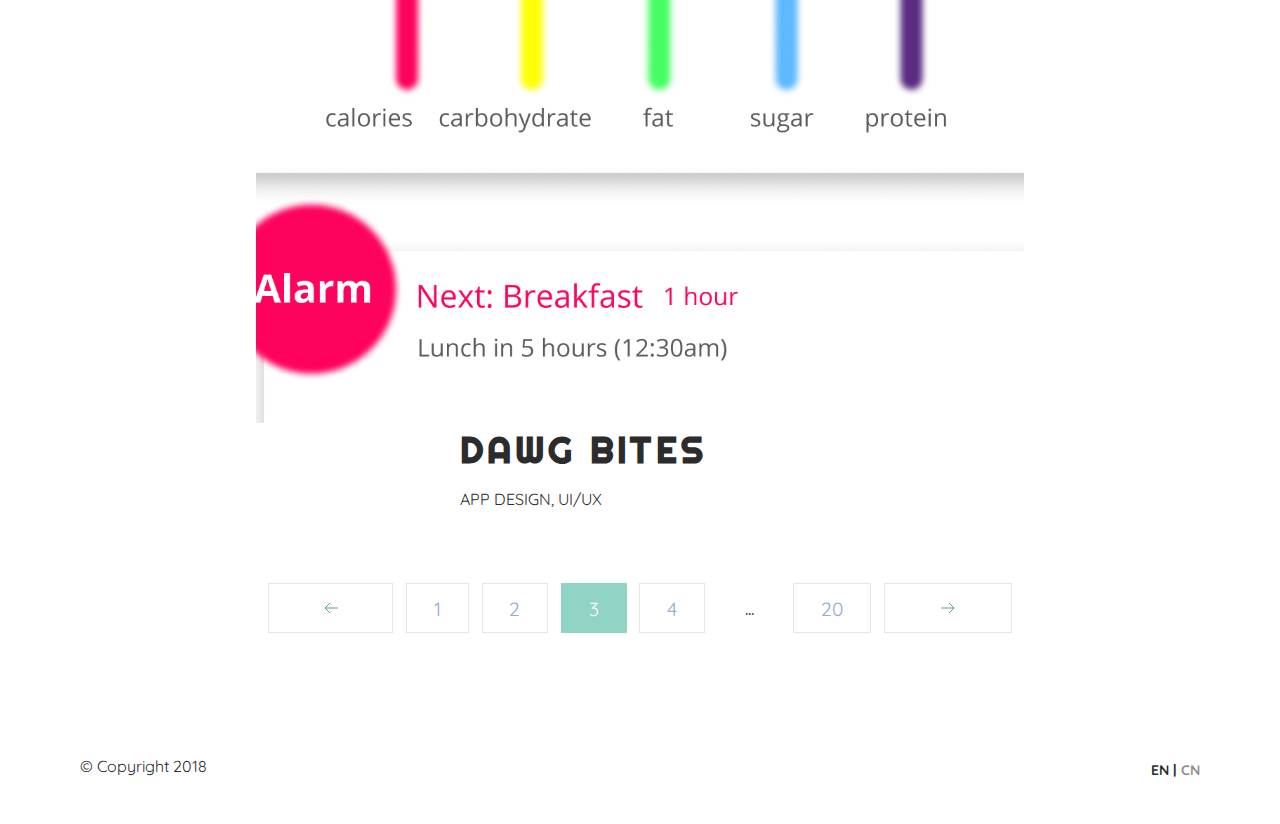
==== commit f07eb55e: "1" ====
--- a/news.html
+++ b/news.html
@@ -104,6 +104,100 @@
                 </div>
        
             </article>
+
+            <article class="project cf">
+                <a href="portfolio-item.html" title="Nike 'Strawberry Lace' Pack">
+                    <div class="thumb">
+                        <div data-picture data-alt="">
+                            <div data-src="img/portfolio-4.png"></div>
+                            
+                            <!--[if (lt IE 9) & (!IEMobile)]>
+                            <div data-src="img/portfolio-4.jpg"></div>
+                            <![endif]-->
+                            
+                            <noscript>
+                                <img src="img/portfolio-4.png" alt="" />
+                            </noscript>
+                        </div>
+                    </div>
+
+                    <div class="project-content-container">
+                        <div class="project-content">
+                            <div class="table">
+                                <div class="table-cell">
+                                    <h2 class="thumbnail-title">Arcode</h2>
+                                    
+                                    <p class="thumbnail-description">Web Design</p>
+                                </div>
+                            </div>
+                        </div>
+                    </div>
+
+                    <div class="overlay"></div>
+                </a>
+            </article>
+            <article class="project cf">
+                <a href="portfolio-item.html" title="Wearetheshit">
+                    <div class="thumb">
+                        <div data-picture data-alt="">
+                            <div data-src="img/portfolio-5.png"></div>
+                            
+                            <!--[if (lt IE 9) & (!IEMobile)]>
+                            <div data-src="img/portfolio-5.jpg"></div>
+                            <![endif]-->
+                            
+                            <noscript>
+                                <img src="img/portfolio-5.png" alt="" />
+                            </noscript>
+                        </div>
+                    </div>
+
+                    <div class="project-content-container">
+                        <div class="project-content">
+                            <div class="table">
+                                <div class="table-cell">
+                                    <h2 class="thumbnail-title">The Ultimate Halloween Candy Power Ranking</h2>
+                                    
+                                    <p class="thumbnail-description">Web Design/Development</p>
+                                </div>
+                            </div>
+                        </div>
+                    </div>
+
+                    <div class="overlay"></div>
+                </a>
+            </article>
+            <article class="project cf">
+                <a href="portfolio-item.html" title="Chamba para Creativos">
+                    <div class="thumb">
+                        <div data-picture data-alt="">
+                            <div data-src="img/portfolio-6.png"></div>
+                            
+                            <!--[if (lt IE 9) & (!IEMobile)]>
+                            <div data-src="img/portfolio-6.jpg"></div>
+                            <![endif]-->
+                            
+                            <noscript>
+                                <img src="img/portfolio-6.png" alt="" />
+                            </noscript>
+                        </div>
+                    </div>
+
+                    <div class="project-content-container">
+                        <div class="project-content">
+                            <div class="table">
+                                <div class="table-cell">
+                                    <h2 class="thumbnail-title">DAWG Bites</h2>
+                                    
+                                    <p class="thumbnail-description">App Design, UI/UX</p>
+                                </div>
+                            </div>
+                        </div>
+                    </div>
+
+                 <div class="overlay"></div>
+                </a>
+            </article>
    
         <!--END .site-content-->
         </section>
--- a/style.css
+++ b/style.css
@@ -27,16 +27,27 @@
 /*=================================*/
 /* Reset & Clearfix Styles
 /*=================================*/
+@import url('https://fonts.googleapis.com/css?family=Nunito|Nunito+Sans:300,400,700');
 
 html, body, div, span, applet, object, iframe, h1, h2, h3, h4, h5, h6, p, blockquote, pre, a, abbr, acronym, address, big, cite, code, del, dfn, em, font, img, ins, kbd, q, s, samp, small, strike, strong, sub, sup, tt, var, b, u, i, center, dl, dt, dd, ol, ul, li, fieldset, form, label, legend, table, caption, tbody, tfoot, thead, tr, th, td { margin: 0; padding: 0; border: 0; outline: 0; font-size: 100%; vertical-align: baseline; background: transparent; } body { line-height: 1; } ol, ul { list-style: none; } blockquote, q { quotes: none; } blockquote:before, blockquote:after, q:before, q:after { content: ''; content: none; } :focus { outline: 0; } ins { text-decoration: none; } del { text-decoration: line-through; } table { border-collapse: collapse; border-spacing: 0; }
 
 .cf:before, .cf:after { content: " "; display: table; } .cf:after { clear: both; }
 
+
+
+@font-face {
+    font-family: 'meatloaf';
+    src: 
+	    url('fonts/meatloaf.ttf') 
+}
+
 /*=================================*/
 /* Main Styles
 /*=================================*/
 
 * { box-sizing: border-box; }
+
+
 html {
     font-family: sans-serif; /* 1 */
     -ms-text-size-adjust: 100%; /* 2 */
@@ -54,17 +65,121 @@
     word-wrap: break-word;
     -webkit-text-size-adjust: none;
 }
+.navbar {
+    font-family: "meatloaf", sans-serif;
+    width: 90%;
+    margin-left: auto;
+    margin-right: auto;
+    float: right;
+    font-size: 50px;
+    /*background-color: white;*/
+}
+
+.logo {
+    position: fixed;
+    display: inline-block;
+    top: 34px;
+}
+
+/*.hover {
+    background: url("img/logo.png");
+     You must set a specified height 
+    background-position: center; 
+    background-repeat: no-repeat; 
+    background-size: cover;
+}*/
+
+.logo2 {
+    position: fixed;
+    top: 34px;
+    background-image: url("img/logo.png");
+    background-size: cover;
+}
+#navbarNav {
+    float: right;
+}
+
+.nav-item {
+    margin-top: 34px;
+    font-size: 30px;
+}
+
+
+
+.introduction {
+    padding-top: 40px;
+    font-family: 'Nunito Sans', sans-serif;
+    font-weight: 300;
+    color: #4c4c4b;
+    font-size: 16px;
+}
+
+
+strong{
+    font-weight: 700;
+}
+
+.pink {
+    color: #ef6b89;
+}
+
+.serenity {
+    color: #92a8d1;
+}
+
+.purple {
+    color: #4b2e83;
+}
+
+.rose {
+    color: #f5c9c8;
+}
+
+
+
+
+
+
+
+/*=================================*/
+/* Resume Style
+/*=================================*/
+
+.title {
+    margin-top: 100px;
+}
+.title-site {
+    width: 70%;
+    margin-top: 10%;
+    margin-right: auto;
+    margin-left: auto;
+}
+
+.content-r {
+    margin-top: 10%;
+    align-content: center;
+    background-color: #fff0f0;
+}
+
+.resume {
+    box-shadow: 10px 10px 20px #f5c9c8;
+    padding: 5px;
+    margin-top: 20px;
+    margin-bottom: 20px;
+}
+
 body.loaded,
 .no-js body {
     opacity: 1;
 }
 a, a:visited {
-    color: #90D4C5;
+    color: #92a8d1;
+    /*color: #90D4C5;*/
     text-decoration: none;
     transition: color 0.1s ease-in-out;
 }
 a:hover, a:active {
-    color: #2c2c2c;
+    color: #90D4C5;
     text-decoration: none;
 }
 
@@ -256,6 +371,8 @@
 /*=================================*/
 /* Navigation Styles
 /*=================================*/
+
+
 .cd-nav-trigger {
     position: fixed;
     z-index: 999;
@@ -263,7 +380,7 @@
     top: 34px;
     height: 54px;
     width: 54px;
-    background-color: #2c2c2c;
+    background-color: #92a8d1;
     border-radius: 50%;
     /* image replacement */
     overflow: hidden;
@@ -306,6 +423,7 @@
     -o-transform: translateZ(0);
     transform: translateZ(0);
     -webkit-backface-visibility: hidden;
+
     backface-visibility: hidden;
     -webkit-transition: -webkit-transform 0.5s, width 0.5s, top 0.3s;
     -moz-transition: -moz-transform 0.5s, width 0.5s, top 0.3s;
@@ -398,7 +516,7 @@
     left: 0;
     height: 100%;
     width: 100%;
-    background-color: #2c2c2c;
+    background-color: #f5c9c8;
     visibility: hidden;
     -webkit-transition: visibility 0s 0.7s;
     -moz-transition: visibility 0s 0.7s;
@@ -455,7 +573,7 @@
     margin-top: 90px;
 }
 .cd-nav .cd-primary-nav a {
-    font-size: 21px;
+    font-size: 40px;
     display: inline-block;
 }
 .cd-nav .cd-primary-nav a.selected {
@@ -487,7 +605,7 @@
 .cd-nav .cd-contact-info li, 
 .cd-nav .cd-contact-info a, 
 .cd-nav .cd-contact-info span {
-    font-size: 18px;
+    font-size: 30px;
 }
 
 .cd-nav .cd-contact-socials li {
@@ -922,7 +1040,7 @@
 }
 .site-header,
 .page-desc {
-    padding: 40px 20px;
+    padding: 100px 30px 50px 30px;
     width: 100%;
 }
 
@@ -993,10 +1111,13 @@
 /*=================================*/
 
 
-
 @media only screen and (min-width: 401px) {
 
     /*===== Titles =====*/
+    .introduction {
+        font-size: 21px;
+    }
+
     .site-tagline p { 
         font-size: 28px;
     }
@@ -1009,6 +1130,13 @@
         padding: 40px;
     }
     /*===== Projects =====*/
+    .content {
+        align-content: center;
+        background-color: #eff4f9;
+    }
+
+
+
     .projects-feed .thumb,
     .projects-feed .project-content-container {
         float: left;
@@ -1059,12 +1187,13 @@
     .site-tagline {
         margin-bottom: 60px;
     }
+
     .site-tagline p { 
         font-size: 36px;
     }
     /*===== Navigations =====*/
     .cd-nav-trigger {
-        top: 52px;
+        top: 34px;
         right: 60px;
     }
     .cd-nav .cd-navigation-wrapper {
@@ -1083,7 +1212,7 @@
         margin-top: 160px;
     }
     .cd-nav .cd-primary-nav a {
-        font-size: 36px;
+        font-size: 50px;
     }
     .cd-nav .cd-contact-info {
         margin-top: 160px;
@@ -1096,6 +1225,24 @@
     .cd-nav .cd-contact-socials {
         text-align: right;
     }
+
+    .title-sm {
+        width: 60%;
+        margin-left: auto;
+        margin-right: auto;
+    }
+
+    .site-content {
+        margin-left: auto;
+        margin-right: auto;
+        width: 80%;
+    }
+
+    .resume {
+        margin-top: 10%;
+        margin-bottom: 10%;
+    }
+
     /*===== Blog =====*/
     .blog_item h1 {
         font-size: 2rem;
@@ -1113,6 +1260,12 @@
 
 }
 
+@media only screen and (min-width: 768px) {
+    .cd-nav-trigger {
+        display: none;
+    }
+}
+
 @media only screen and (min-width: 801px) {
 
     /*===== Structures =====*/
@@ -1130,6 +1283,11 @@
     .site-tagline {
         margin-bottom: 80px;
     }
+
+    .introduction{
+        font-size: 28px;
+    }
+
     .site-tagline p { 
         font-size: 42px;
     }
@@ -1149,6 +1307,23 @@
     .cd-nav .cd-contact-info span {
         font-size: 21px;
     }
+
+    .title-sm {
+        width: 50%;
+    }
+
+    .site-content {
+        margin-left: auto;
+        margin-right: auto;
+        width: 70%;
+    }
+
+    .resume {
+        margin-top: 15%;
+        margin-bottom: 15%;
+    }
+
+
     /*===== Footer =====*/
     .site-footer { padding: 40px 80px; }
     .footer-text { float: left; }
@@ -1266,6 +1441,10 @@
         margin-top: 120px;
     }
     /*===== Titles =====*/
+    .introduction {
+        font-size: 36px;
+    }
+
     .site-title {
         margin-bottom: 200px;
     }
@@ -1302,6 +1481,12 @@
     .thumbnail-title {
         font-size: 36px;
     }
+
+    .site-content {
+        margin-left: auto;
+        margin-right: auto;
+        width: 60%;
+    }
     /*===== Paginations =====*/
 
     /*===== Blog =====*/
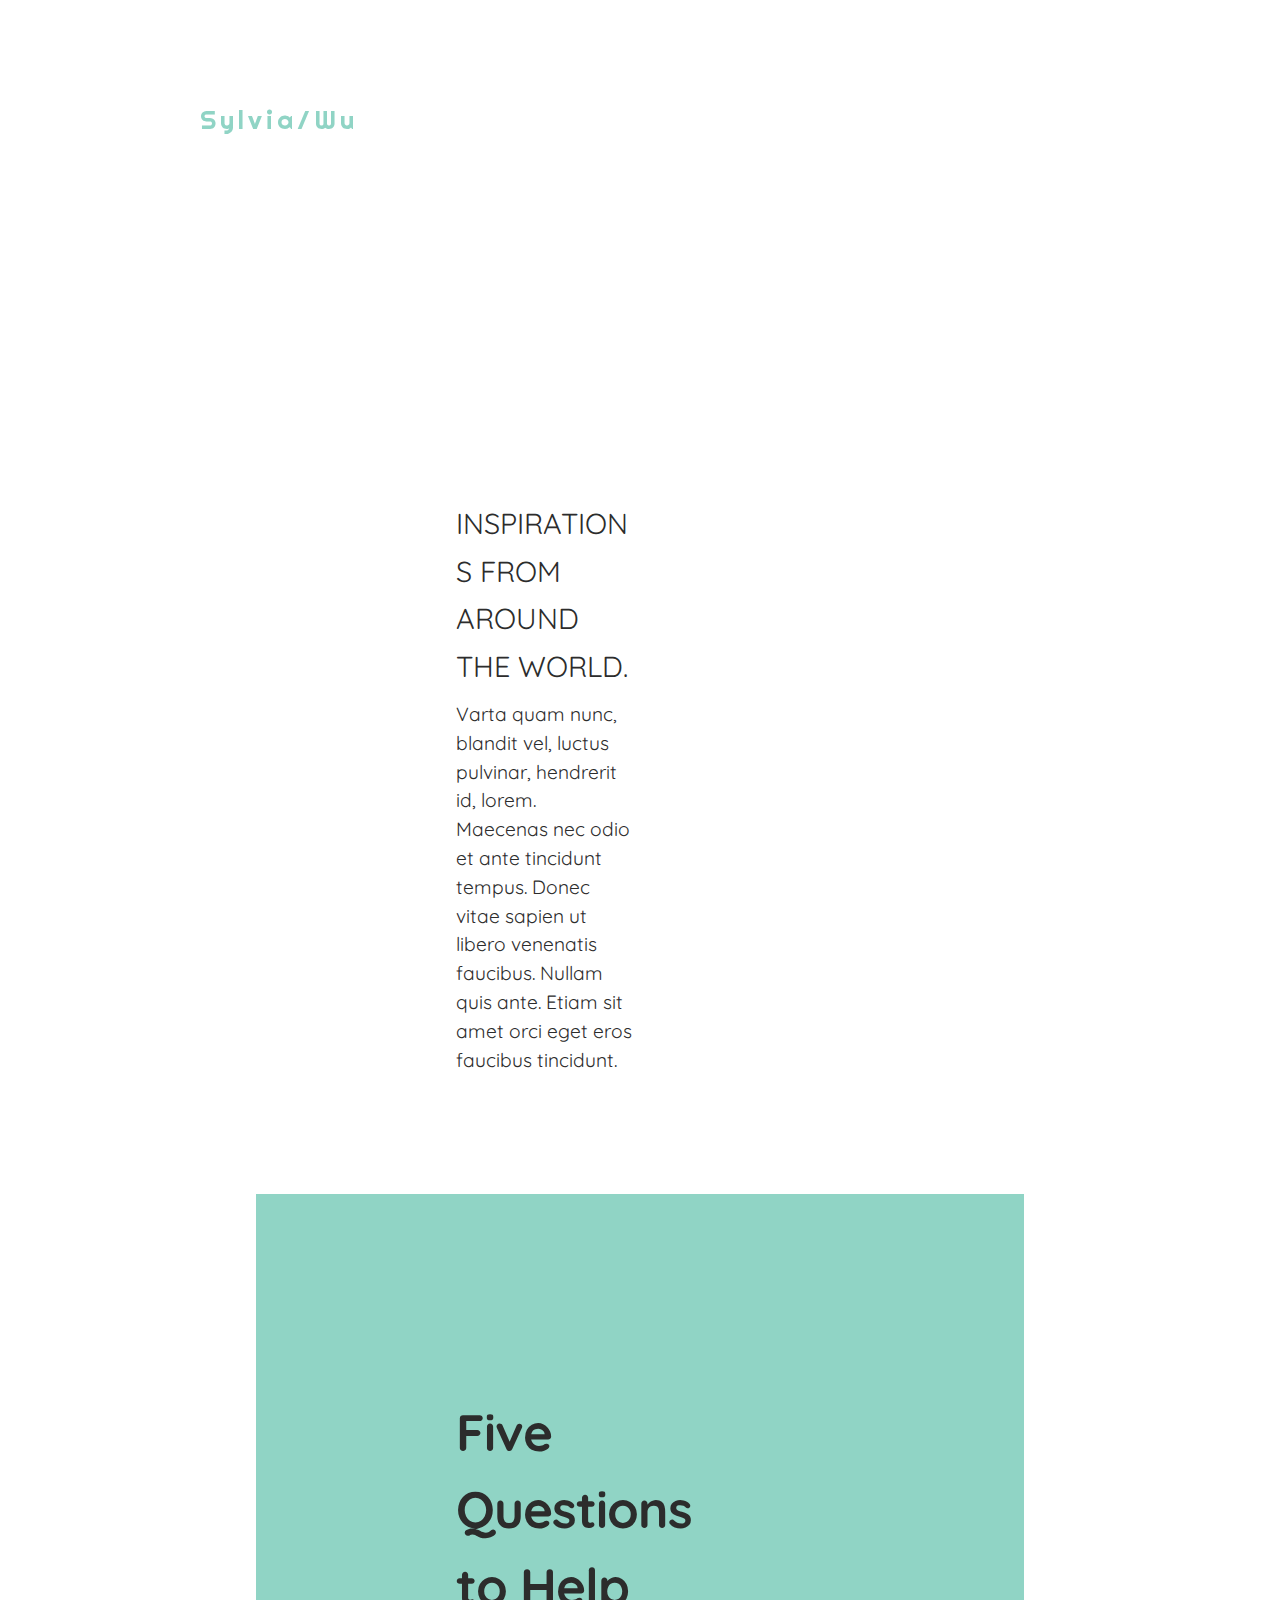
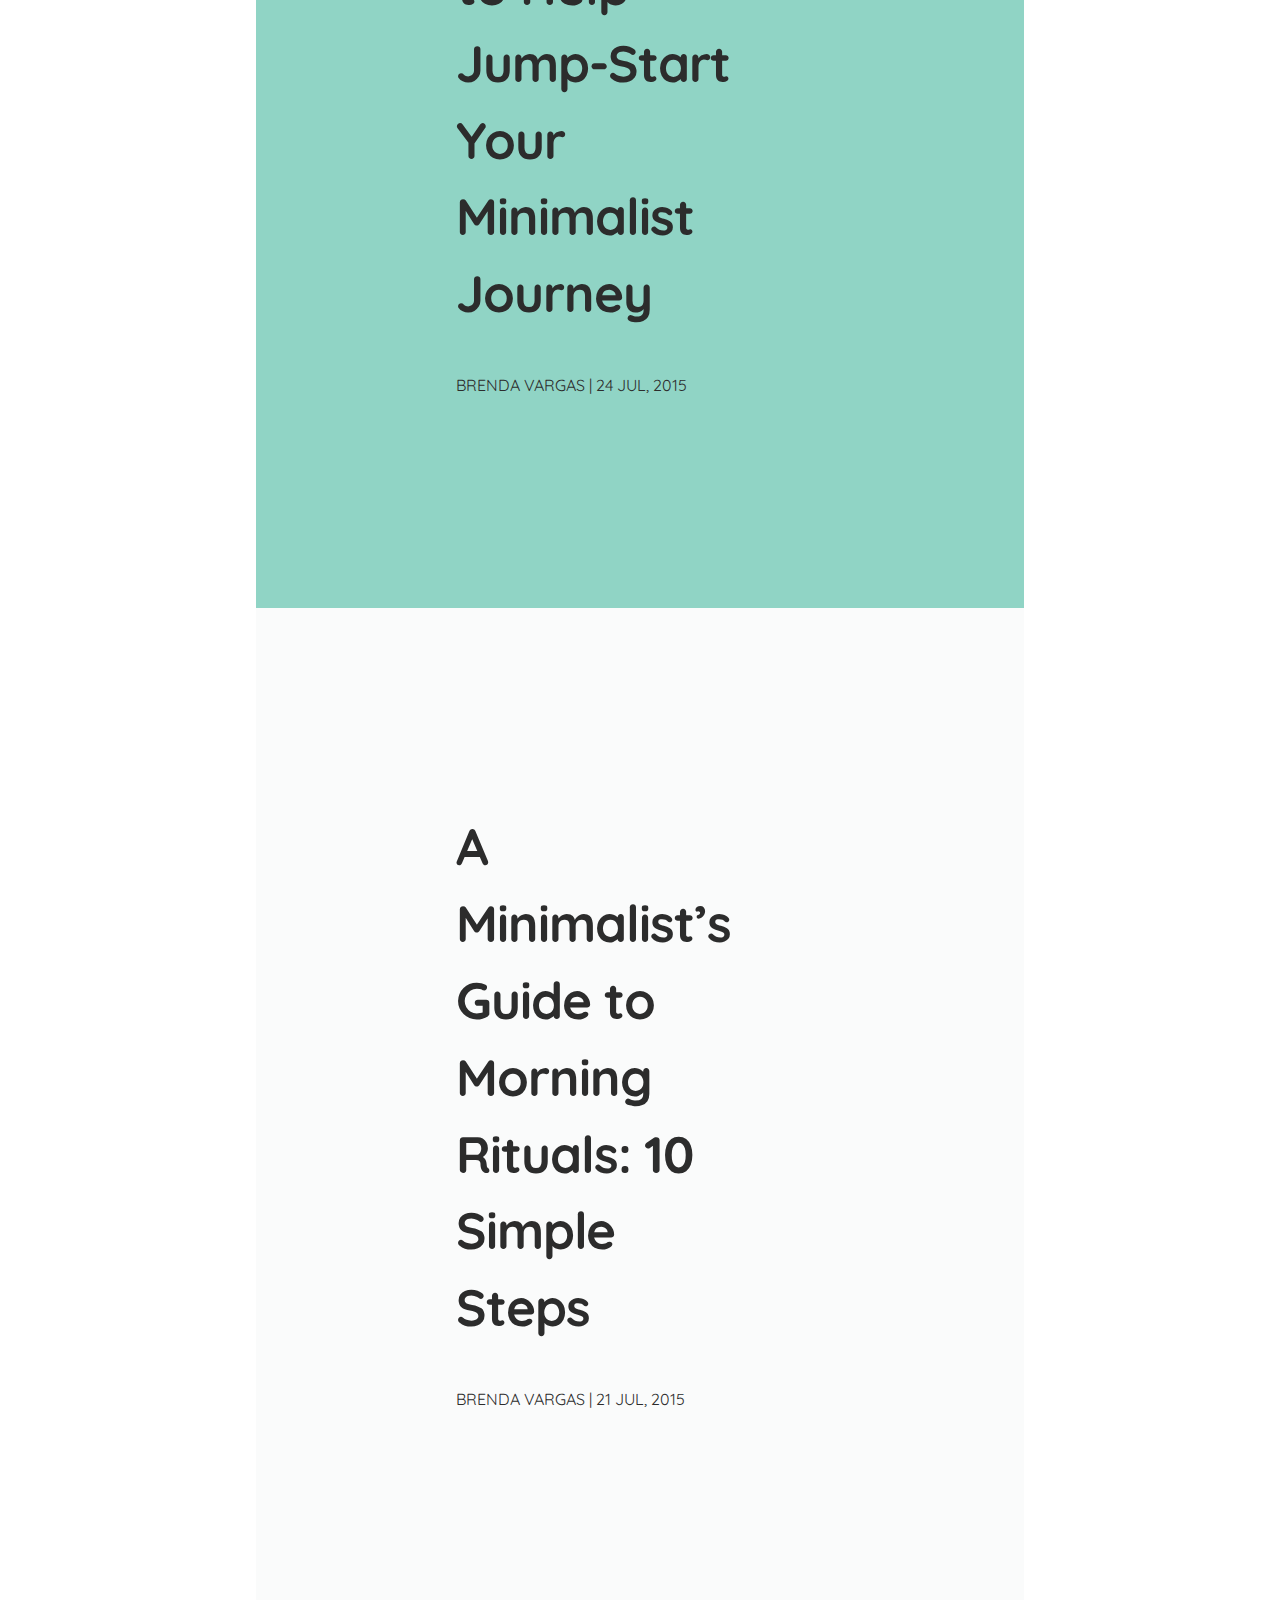
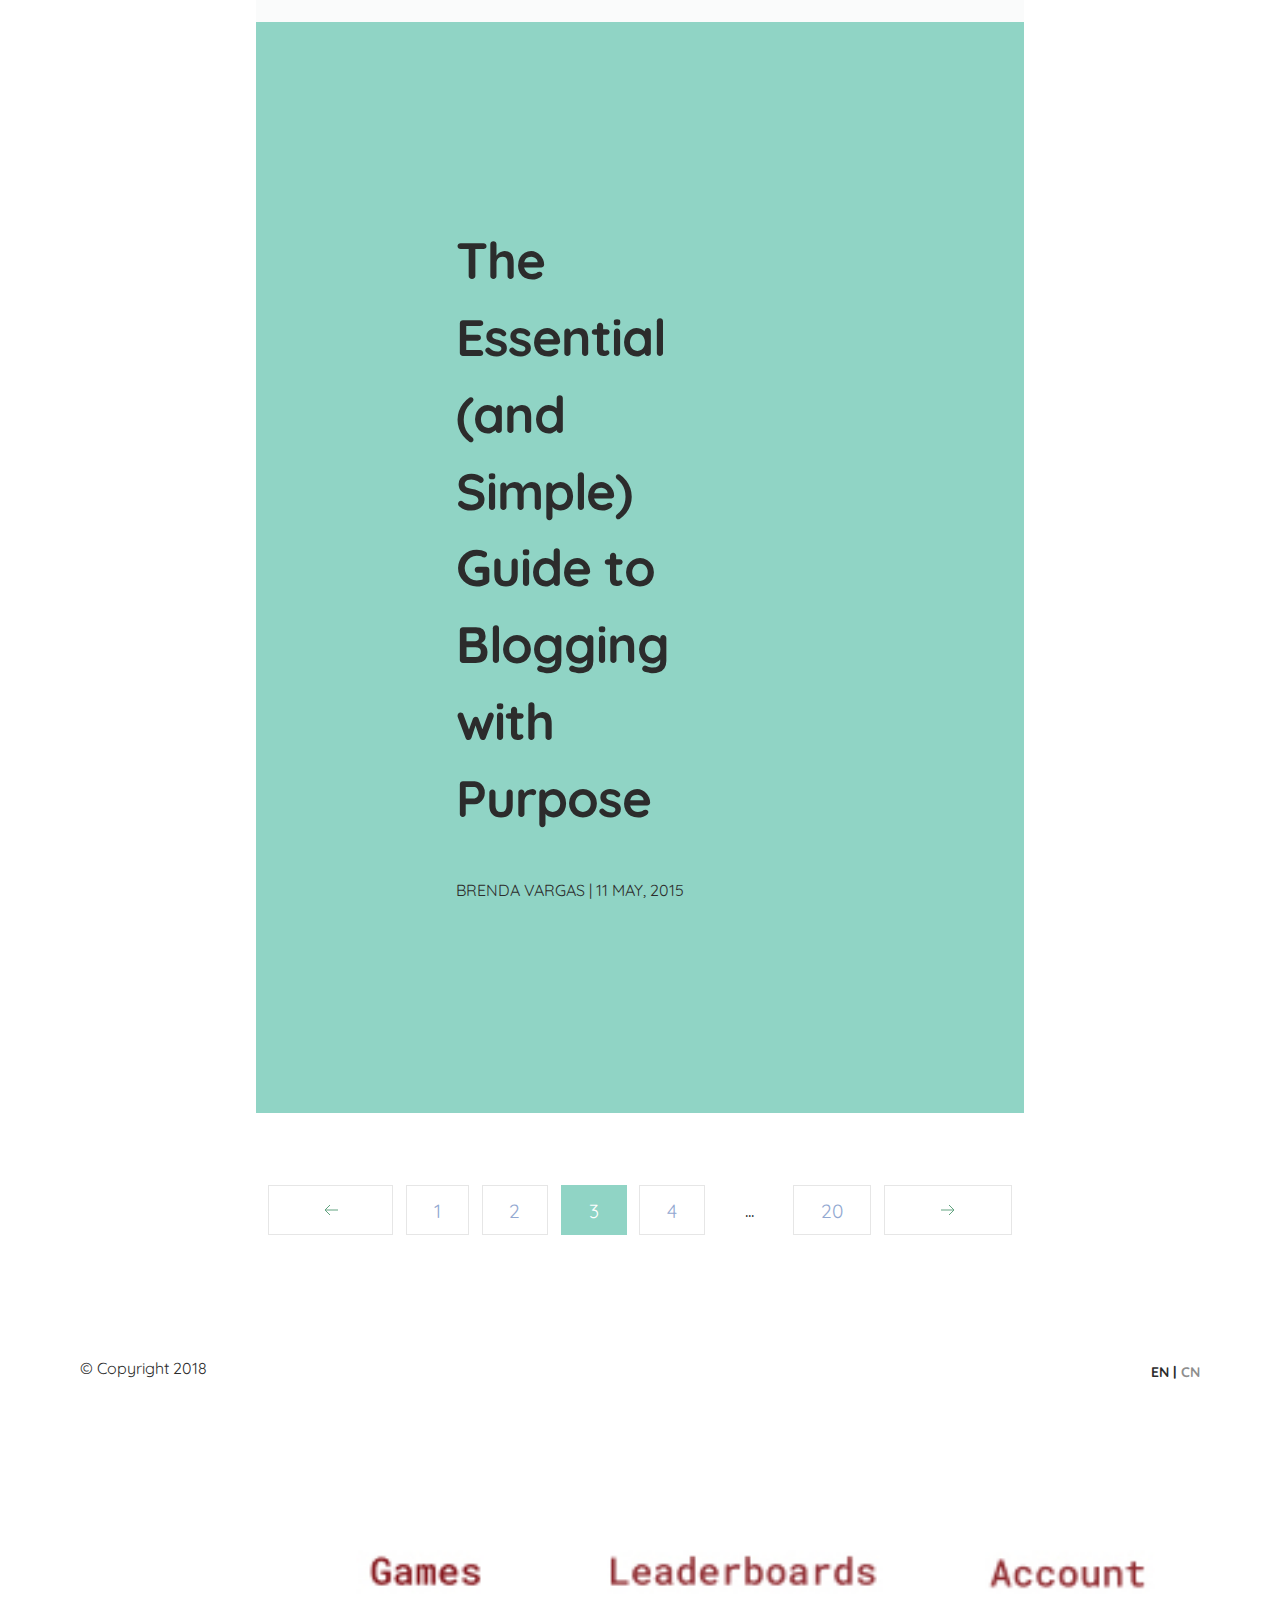
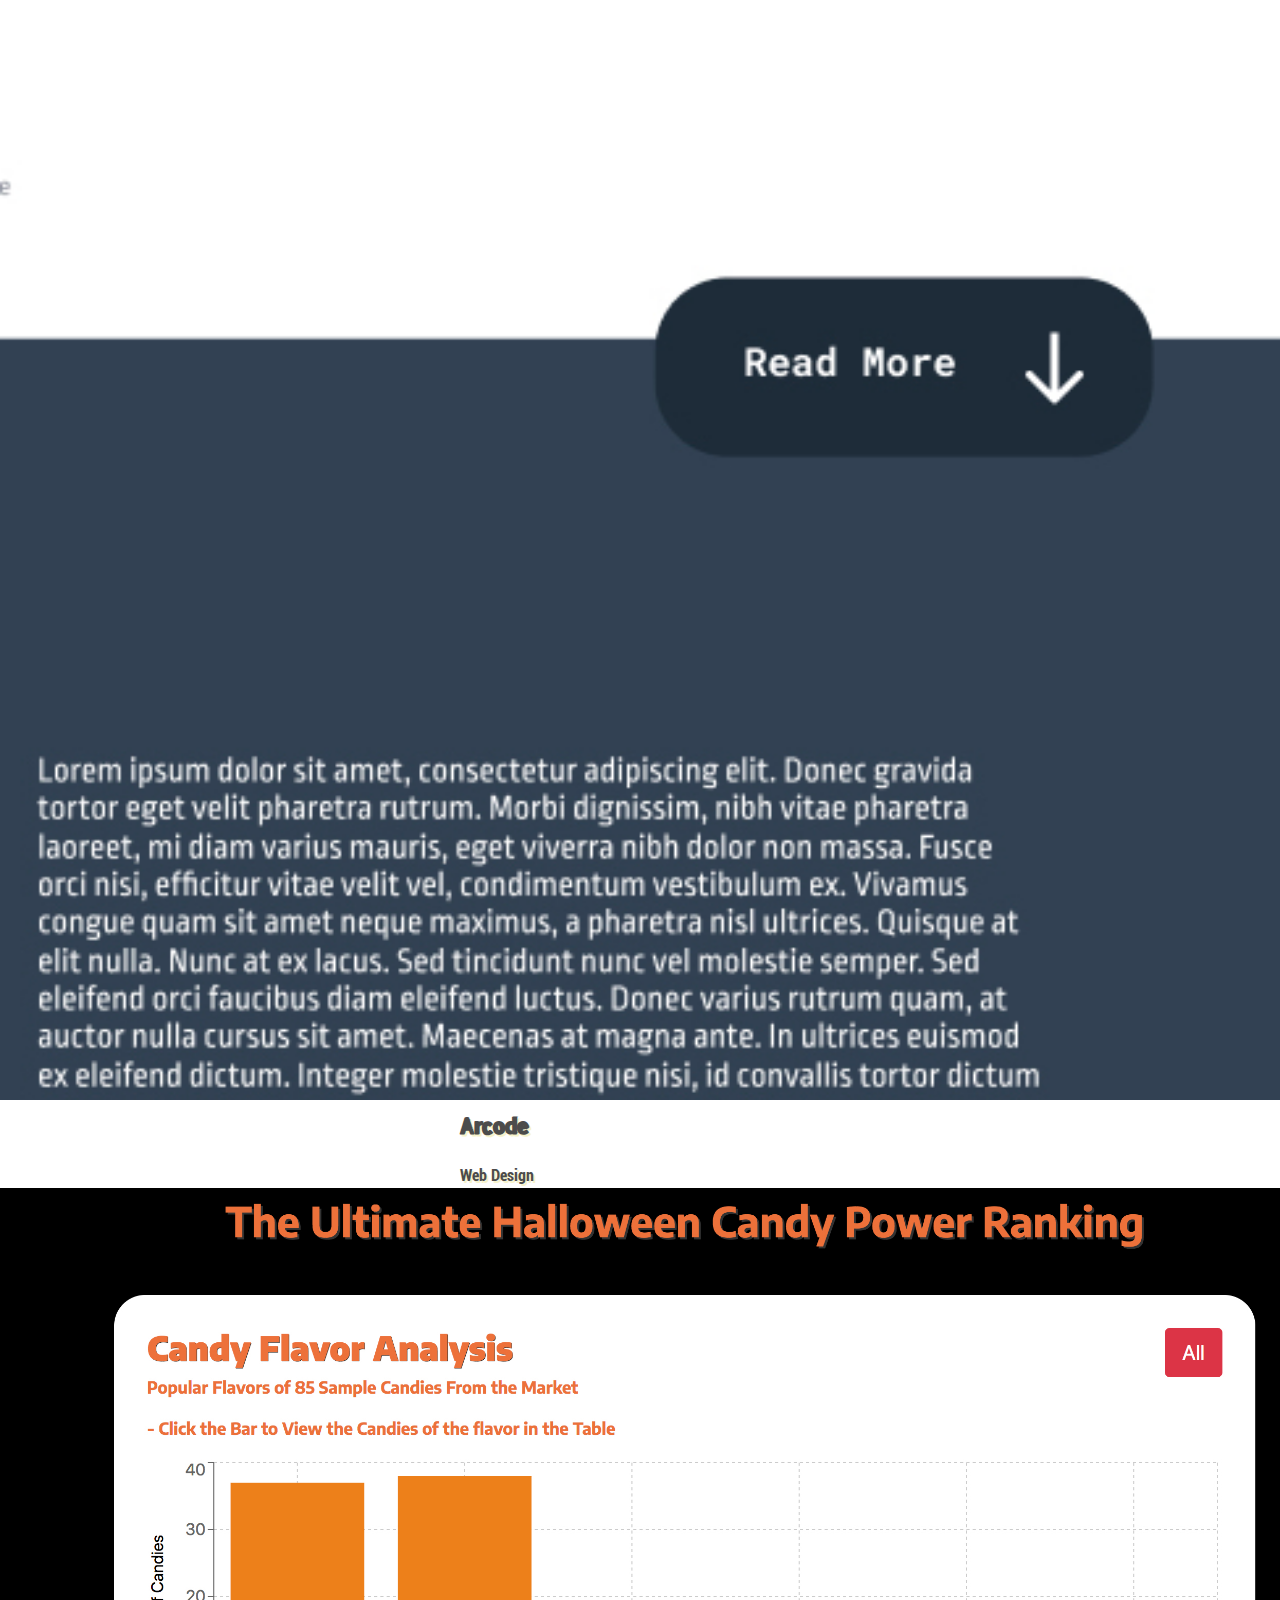
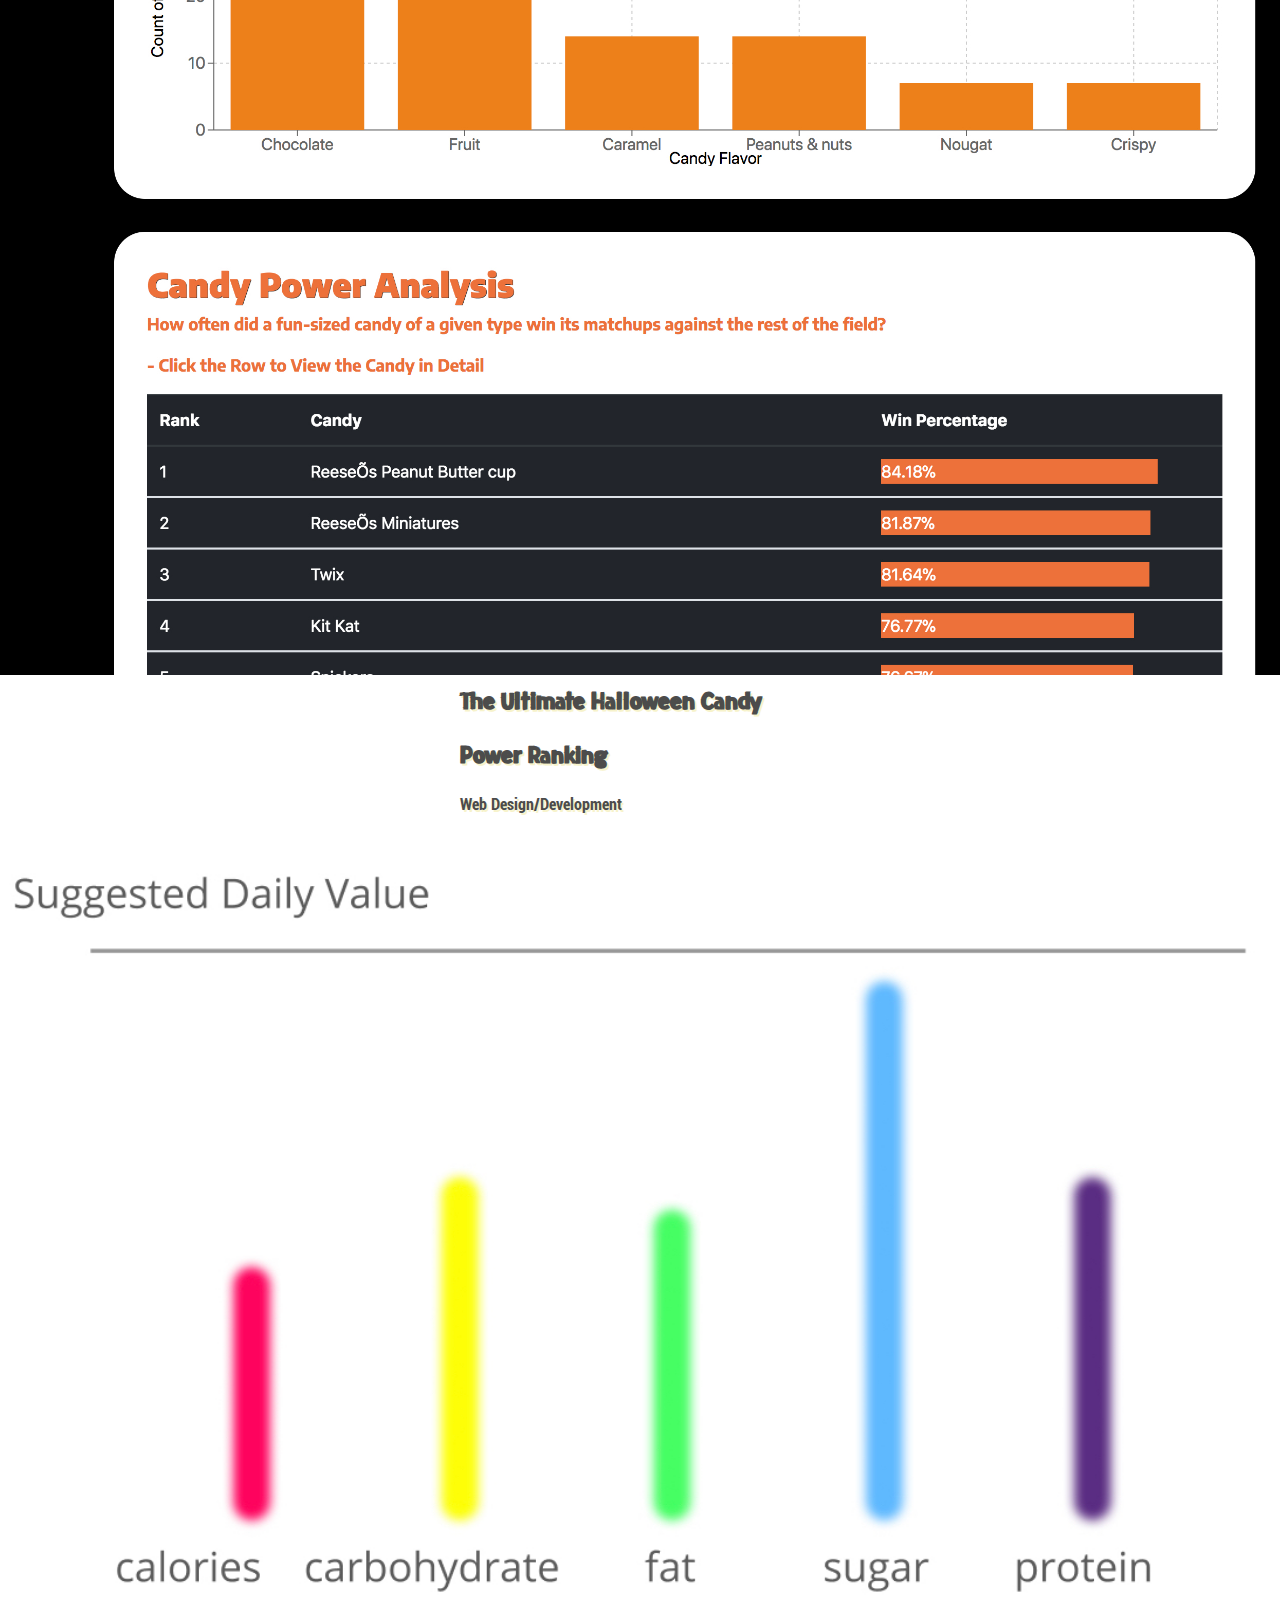
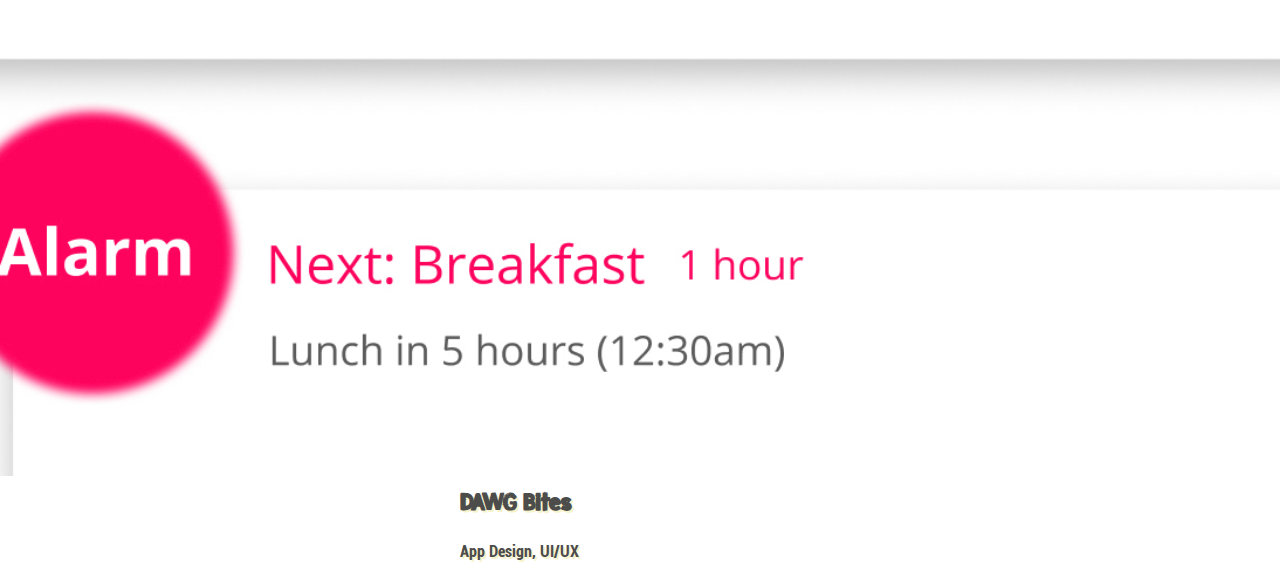
==== commit c5c54124: "links" ====
--- a/news.html
+++ b/news.html
@@ -105,99 +105,7 @@
        
             </article>
 
-            <article class="project cf">
-                <a href="portfolio-item.html" title="Nike 'Strawberry Lace' Pack">
-                    <div class="thumb">
-                        <div data-picture data-alt="">
-                            <div data-src="img/portfolio-4.png"></div>
-                            
-                            <!--[if (lt IE 9) & (!IEMobile)]>
-                            <div data-src="img/portfolio-4.jpg"></div>
-                            <![endif]-->
-                            
-                            <noscript>
-                                <img src="img/portfolio-4.png" alt="" />
-                            </noscript>
-                        </div>
-                    </div>
-
-                    <div class="project-content-container">
-                        <div class="project-content">
-                            <div class="table">
-                                <div class="table-cell">
-                                    <h2 class="thumbnail-title">Arcode</h2>
-                                    
-                                    <p class="thumbnail-description">Web Design</p>
-                                </div>
-                            </div>
-                        </div>
-                    </div>
-
-                    <div class="overlay"></div>
-                </a>
-            </article>
-            <article class="project cf">
-                <a href="portfolio-item.html" title="Wearetheshit">
-                    <div class="thumb">
-                        <div data-picture data-alt="">
-                            <div data-src="img/portfolio-5.png"></div>
-                            
-                            <!--[if (lt IE 9) & (!IEMobile)]>
-                            <div data-src="img/portfolio-5.jpg"></div>
-                            <![endif]-->
-                            
-                            <noscript>
-                                <img src="img/portfolio-5.png" alt="" />
-                            </noscript>
-                        </div>
-                    </div>
-
-                    <div class="project-content-container">
-                        <div class="project-content">
-                            <div class="table">
-                                <div class="table-cell">
-                                    <h2 class="thumbnail-title">The Ultimate Halloween Candy Power Ranking</h2>
-                                    
-                                    <p class="thumbnail-description">Web Design/Development</p>
-                                </div>
-                            </div>
-                        </div>
-                    </div>
-
-                    <div class="overlay"></div>
-                </a>
-            </article>
-            <article class="project cf">
-                <a href="portfolio-item.html" title="Chamba para Creativos">
-                    <div class="thumb">
-                        <div data-picture data-alt="">
-                            <div data-src="img/portfolio-6.png"></div>
-                            
-                            <!--[if (lt IE 9) & (!IEMobile)]>
-                            <div data-src="img/portfolio-6.jpg"></div>
-                            <![endif]-->
-                            
-                            <noscript>
-                                <img src="img/portfolio-6.png" alt="" />
-                            </noscript>
-                        </div>
-                    </div>
-
-                    <div class="project-content-container">
-                        <div class="project-content">
-                            <div class="table">
-                                <div class="table-cell">
-                                    <h2 class="thumbnail-title">DAWG Bites</h2>
-                                    
-                                    <p class="thumbnail-description">App Design, UI/UX</p>
-                                </div>
-                            </div>
-                        </div>
-                    </div>
-
-                 <div class="overlay"></div>
-                </a>
-            </article>
+            
    
         <!--END .site-content-->
         </section>
@@ -231,6 +139,99 @@
 
     <!--END .site-container-->
     </div>
+    <article class="project cf">
+                <a href="portfolio-item.html" title="Nike 'Strawberry Lace' Pack">
+                    <div class="thumb">
+                        <div data-picture data-alt="">
+                            <div data-src="img/portfolio-4.png"></div>
+                            
+                            <!--[if (lt IE 9) & (!IEMobile)]>
+                            <div data-src="img/portfolio-4.jpg"></div>
+                            <![endif]-->
+                            
+                            <noscript>
+                                <img src="img/portfolio-4.png" alt="" />
+                            </noscript>
+                        </div>
+                    </div>
+
+                    <div class="project-content-container">
+                        <div class="project-content">
+                            <div class="table">
+                                <div class="table-cell">
+                                    <h2 class="thumbnail-title">Arcode</h2>
+                                    
+                                    <p class="thumbnail-description">Web Design</p>
+                                </div>
+                            </div>
+                        </div>
+                    </div>
+
+                    <div class="overlay"></div>
+                </a>
+            </article>
+            <article class="project cf">
+                <a href="portfolio-item.html" title="Wearetheshit">
+                    <div class="thumb">
+                        <div data-picture data-alt="">
+                            <div data-src="img/portfolio-5.png"></div>
+                            
+                            <!--[if (lt IE 9) & (!IEMobile)]>
+                            <div data-src="img/portfolio-5.jpg"></div>
+                            <![endif]-->
+                            
+                            <noscript>
+                                <img src="img/portfolio-5.png" alt="" />
+                            </noscript>
+                        </div>
+                    </div>
+
+                    <div class="project-content-container">
+                        <div class="project-content">
+                            <div class="table">
+                                <div class="table-cell">
+                                    <h2 class="thumbnail-title">The Ultimate Halloween Candy Power Ranking</h2>
+                                    
+                                    <p class="thumbnail-description">Web Design/Development</p>
+                                </div>
+                            </div>
+                        </div>
+                    </div>
+
+                    <div class="overlay"></div>
+                </a>
+            </article>
+            <article class="project cf">
+                <a href="portfolio-item.html" title="Chamba para Creativos">
+                    <div class="thumb">
+                        <div data-picture data-alt="">
+                            <div data-src="img/portfolio-6.png"></div>
+                            
+                            <!--[if (lt IE 9) & (!IEMobile)]>
+                            <div data-src="img/portfolio-6.jpg"></div>
+                            <![endif]-->
+                            
+                            <noscript>
+                                <img src="img/portfolio-6.png" alt="" />
+                            </noscript>
+                        </div>
+                    </div>
+
+                    <div class="project-content-container">
+                        <div class="project-content">
+                            <div class="table">
+                                <div class="table-cell">
+                                    <h2 class="thumbnail-title">DAWG Bites</h2>
+                                    
+                                    <p class="thumbnail-description">App Design, UI/UX</p>
+                                </div>
+                            </div>
+                        </div>
+                    </div>
+
+                 <div class="overlay"></div>
+                </a>
+            </article>
 
     <script src="scripts/jquery-2.1.4.min.js"></script>
     <script src="scripts/jquery.fitvids.js"></script>
--- a/style.css
+++ b/style.css
@@ -41,6 +41,18 @@
 	    url('fonts/meatloaf.ttf') 
 }
 
+@font-face {
+    font-family: 'historia';
+    src: 
+	    url('fonts/TheHistoriaDemo.ttf') 
+}
+
+@font-face {
+    font-family: 'robotobc';
+    src: 
+	    url('fonts/Roboto-BoldCondensed.ttf') 
+}
+
 /*=================================*/
 /* Main Styles
 /*=================================*/
@@ -75,6 +87,21 @@
     /*background-color: white;*/
 }
 
+a, a:visited {
+    color: #92a8d1;
+    /*color: #90D4C5;*/
+    text-decoration: none;
+    transition: color 0.1s ease-in-out;
+}
+a:hover, a:active {
+    color: #f5c9c8;
+    text-decoration: none;
+}
+
+.nav-item .selected {
+    color: #ef6b89;
+}
+
 .logo {
     position: fixed;
     display: inline-block;
@@ -172,16 +199,7 @@
 .no-js body {
     opacity: 1;
 }
-a, a:visited {
-    color: #92a8d1;
-    /*color: #90D4C5;*/
-    text-decoration: none;
-    transition: color 0.1s ease-in-out;
-}
-a:hover, a:active {
-    color: #90D4C5;
-    text-decoration: none;
-}
+
 
 h1,h2,h3 {
     font-weight: bold;
@@ -516,7 +534,7 @@
     left: 0;
     height: 100%;
     width: 100%;
-    background-color: #f5c9c8;
+    background-color: #fff0f0;
     visibility: hidden;
     -webkit-transition: visibility 0s 0.7s;
     -moz-transition: visibility 0s 0.7s;
@@ -577,27 +595,28 @@
     display: inline-block;
 }
 .cd-nav .cd-primary-nav a.selected {
-    color: #ffffff;
+    color: #ec6b88;
 }
 .no-touch .cd-nav .cd-primary-nav a:hover {
-    color: #ffffff;
+    color: #f5c9c8;
 }
 .cd-nav .cd-contact-info {
     margin-top: 20px;
     margin-bottom: 20px;
 }
 .cd-nav .cd-contact-info li {
+    font-family: "robotobc", Arial, Helvetica, sans-serif;
     margin-bottom: 0.5em;
     line-height: 1.2;
-    color: rgba(255, 255, 255, 0.3);
+    color: #f5c9c8;
 }
 .cd-nav .cd-contact-info a {
-    color: #ffffff;
-    color: rgba(255, 255, 255, 0.3);
+    color: #f5c9c8;
+    
 }
 .cd-nav .cd-contact-info a:hover {
-    color: #ffffff;
-    color: rgba(255, 255, 255, 1);
+    color: #ec6b88;
+
 }
 .cd-nav .cd-contact-info span {
     display: block;
@@ -612,13 +631,13 @@
     line-height: 1.8;
 }
 .cd-nav .cd-contact-socials a {
-    color: rgba(255, 255, 255, 0.3);
+    color: #f5c9c8;
     text-transform: uppercase;
     letter-spacing: 2px;
     font-size: 16px
 }
 .cd-nav .cd-contact-socials a:hover {
-    color: #fff;
+    color: #ec6b88;
 }
 .no-js main {
     height: auto;
@@ -642,6 +661,8 @@
 /*===== Projects Feed =====*/
 .projects-feed {
     clear: both;
+    margin-bottom: 30px;
+    
 }
 .projects-feed .project {
     background: #fff;
@@ -703,27 +724,29 @@
     vertical-align: middle;
 }
 .thumbnail-title {
-    color: #2c2c2c;
-    font-family: 'Righteous',helvetica,sans-serif;
-    font-size: 21px;
+    color: #4c4c4b;
+    font-family: 'meatloaf',helvetica,sans-serif;
+    font-size: 40px;
     margin: 0 auto 10px auto;
     text-align: left;
-    letter-spacing: 4px;
-    text-transform:uppercase;
+    
+    
     max-width: 360px;
     width: 75%;
     word-wrap: break-word;
+    text-shadow: 2px 2px #f7f3cb;
 }
 .thumbnail-description {
-    color: #2c2c2c;
-    font-family: 'quicksand', Arial, sans-serif;
+    color: #4c4c4b;
+    font-family: 'robotobc', Arial, sans-serif;
     font-size: 16px;
     margin: 0 auto;
     max-height: 5em;
     max-width: 360px;
     text-align: left;
+    text-shadow: 2px 2px #f7f3cb;
     width: 75%;
-    text-transform: uppercase;
+    
 }
 /*===== Project Assets =====*/
 .thumb img {
